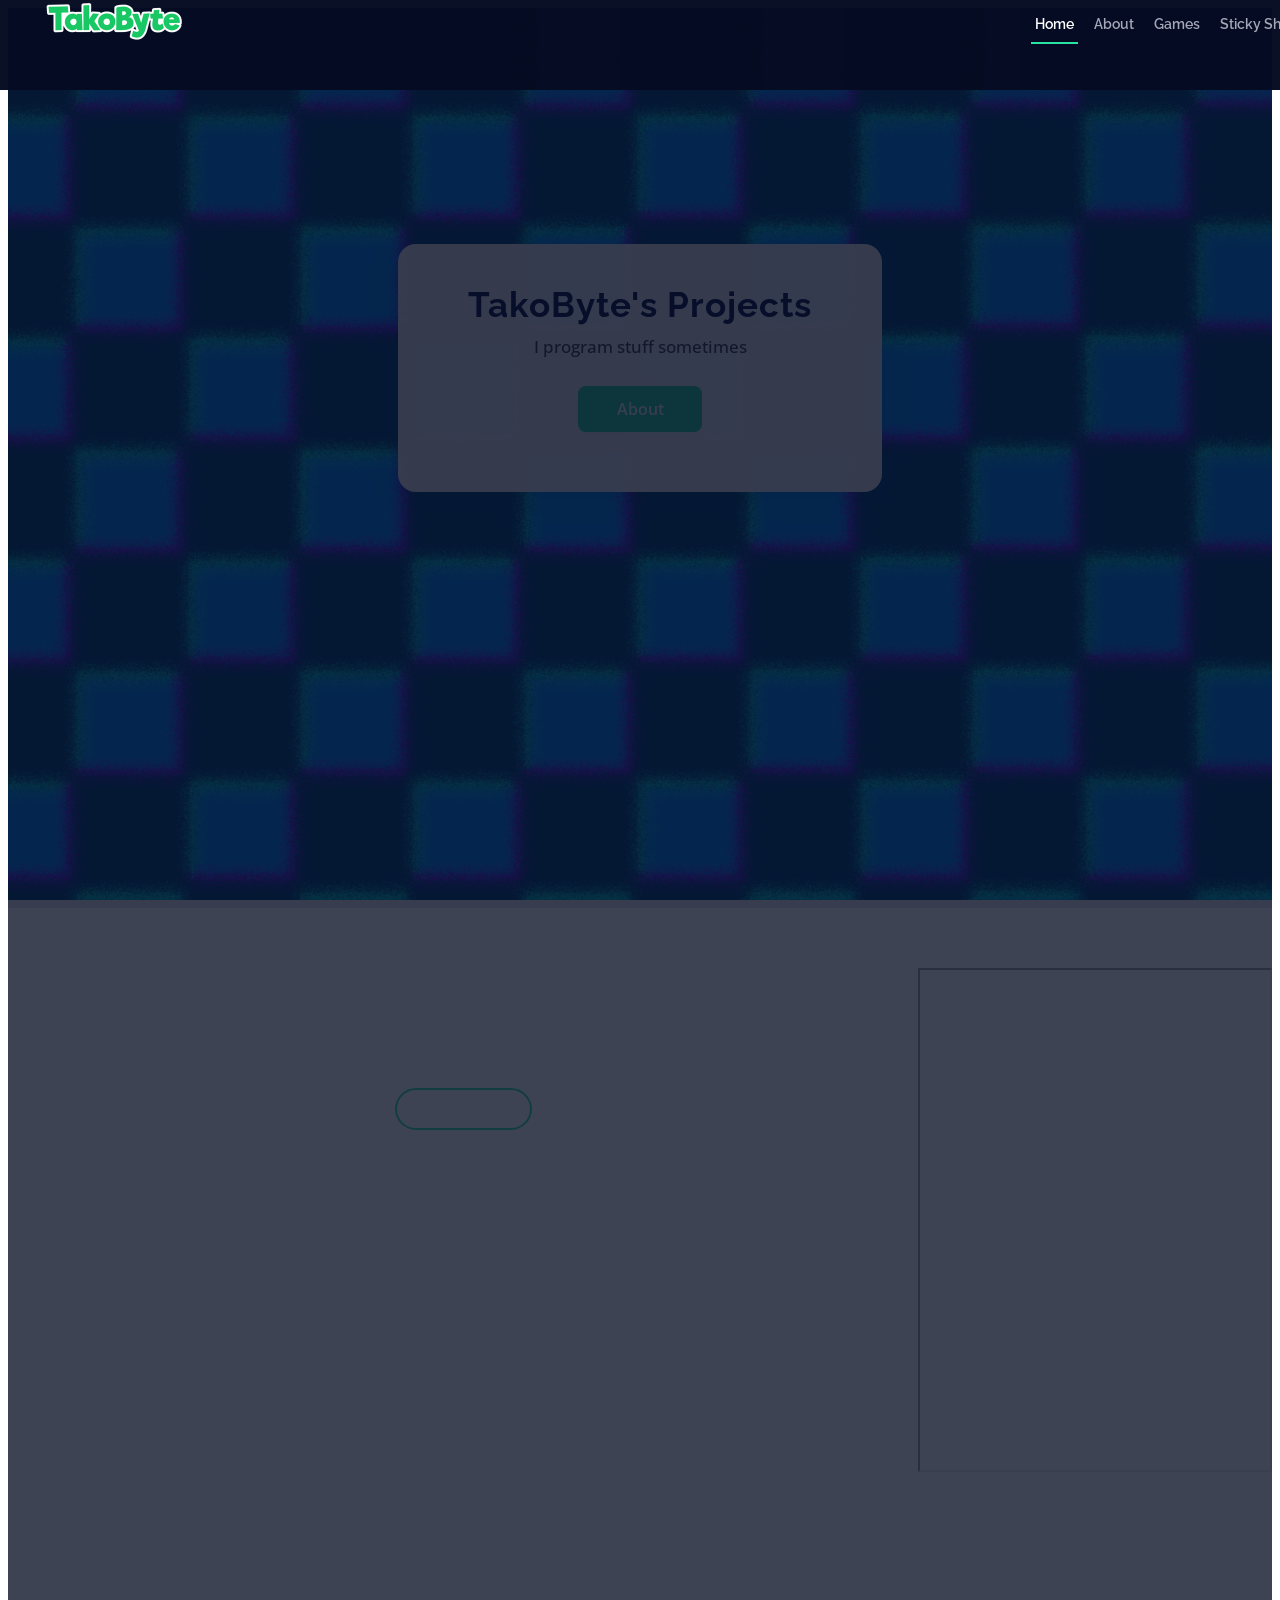
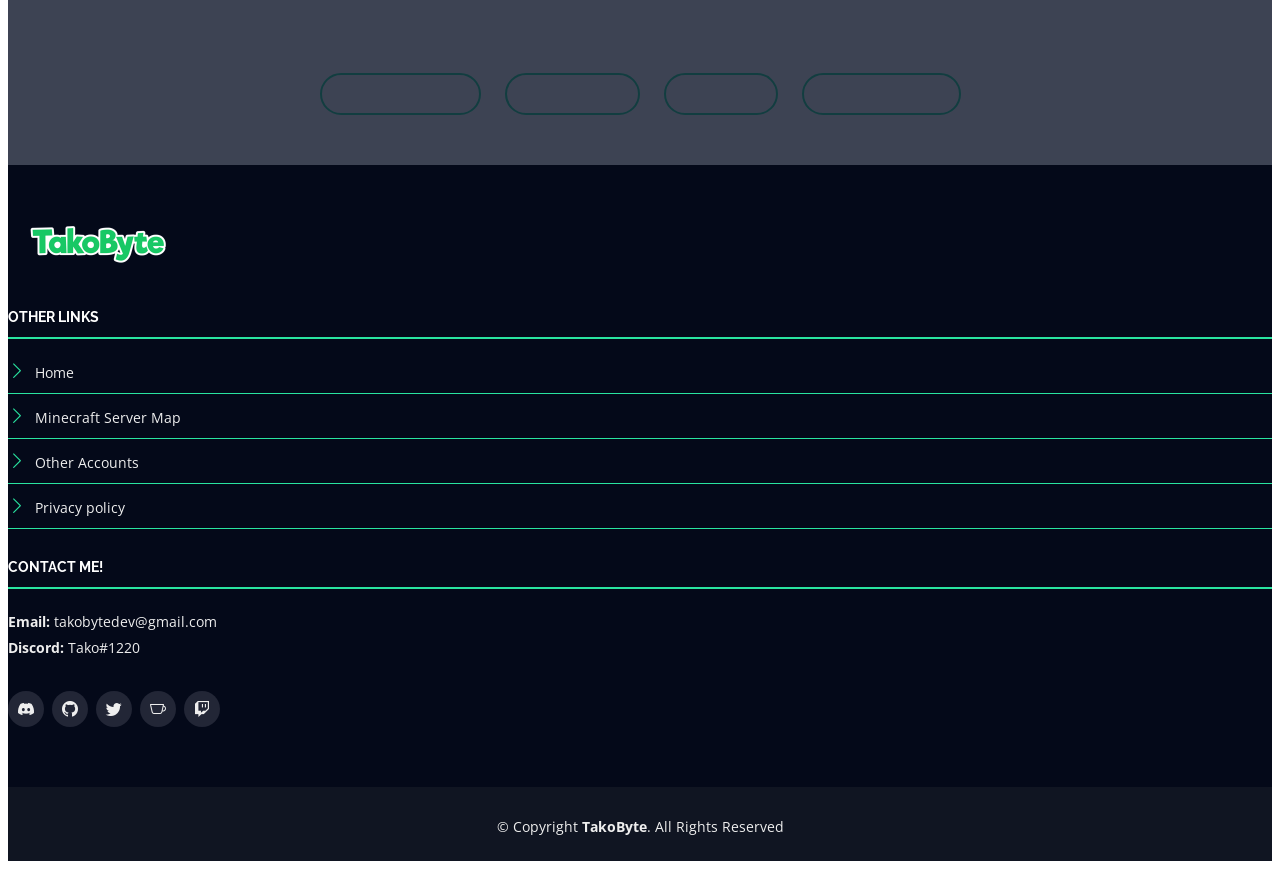
==== index.html @ 53a03a6d "Redesign hero sections with new profile card layout Refactored the hero sections in index.html and t" ====
<!DOCTYPE html>
<html lang="en">

<head>
  <meta charset="utf-8">
  <meta content="width=device-width, initial-scale=1.0" name="viewport">

  <title>TakoByte</title>
  <meta content="" name="description">
  <meta content="" name="keywords">

  <!-- Favicons -->
  <link href="assets/img/favicon.png" rel="icon">
  <link href="assets/img/apple-touch-icon.png" rel="apple-touch-icon">

  <!-- Google Fonts -->
  <link href="https://fonts.googleapis.com/css?family=Open+Sans:300,300i,400,400i,700,700i|Raleway:300,400,500,700,800" rel="stylesheet">

  <!-- Vendor CSS Files -->
  <link href="assets/vendor/aos/aos.css" rel="stylesheet">
  <!-- <link href="assets/vendor/bootstrap/css/bootstrap.min.css" rel="stylesheet"> -->
  <!-- <link href="assets/vendor/bootstrap-icons/bootstrap-icons.css" rel="stylesheet"> -->
  <link href="assets/vendor/glightbox/css/glightbox.min.css" rel="stylesheet">
  <link href="assets/vendor/swiper/swiper-bundle.min.css" rel="stylesheet">

  <!-- Bootstrap Icons CDN (standalone, not bootstrap) -->
  <link href="https://cdn.jsdelivr.net/npm/bootstrap-icons@1.10.5/font/bootstrap-icons.css" rel="stylesheet">

  <!-- Template Main CSS File -->
  <link href="assets/css/style.css" rel="stylesheet">

  <!-- =======================================================
  * Template Name: TheEvent - v4.7.0
  * Template URL: https://bootstrapmade.com/theevent-conference-event-bootstrap-template/
  * Author: BootstrapMade.com
  * License: https://bootstrapmade.com/license/
  ======================================================== -->
</head>

<body>

  <!-- ======= Header ======= -->
  <header id="header" class="sticky-navbar">
    <div class="container-xxl">
      <div id="logo" class="me-auto">
        <!-- Uncomment below if you prefer to use a text logo -->
        <!-- <h1><a href="index.html">The<span>Event</span></a></h1>-->
        <a href="index.html" class="scrollto"><img src="assets/img/logo.png" alt="" title=""></a>
      </div>

      <nav id="navbar" class="navbar order-last order-lg-0">
        <ul>
          <li><a class="nav-link scrollto active" href="#hero">Home</a></li>
          <li><a class="nav-link scrollto" href="#about">About</a></li>
          <li><a class="nav-link scrollto" href="#games">Games</a></li>
          <li><a class="nav-link scrollto" href="stickyships.html">Sticky Ships</a></li>
        </ul>
        <span class="bi bi-list mobile-nav-toggle"></span>
      </nav><!-- .navbar -->

    </div>
  </header><!-- End Header yeah -->

  <!-- ======= Hero Section ======= -->
  <section id="hero">
    <div class="hero-container" data-aos="zoom-in" data-aos-delay="100" style="display: flex; justify-content: center; align-items: center; min-height: 80vh;">
      <div class="profile-card">
        <h1 class="hero-title">TakoByte's Projects</h1>
        <p class="hero-desc">I program stuff sometimes</p>
        <div class="profile-section">
          <div class="profile-btn-row" style="margin-bottom:0;">
            <a href="#about" class="about-btn scrollto">About</a>
          </div>
        </div>
      </div>
    </div>
  </section><!-- End Hero Section -->

  <main id="main">

    <!-- ======= About Section ======= -->
    <section id="about">
      <div class="container" data-aos="fade-up">
        <iframe align = "right" src="https://discord.com/widget?id=424350134906912780&theme=dark" width="350" height="500" allowtransparency="true" frameborder="1" sandbox="allow-popups allow-popups-to-escape-sandbox allow-same-origin allow-scripts">
        </iframe>
        <div class="row">
          <div class="col-lg-6">
            <h2>About Me</h2>
            <p>I started out with hacking/moding video games. After messing arround with that for a while I wanted to start making my own projects. These Projects were fangames and other tools but I learned a lot from them. Eventually I started making
              my own little games.</p>
              <div align="center">
                <a href="tako.html" class="about-btn scrollto">Accounts</a>
              </div>
          </div>
        </div>
      </div>
    </section><!-- End About Section -->

    <!-- ======= Games Section ======= -->
    <section id="games">
      <div class="container" data-aos="fade-up">
        <div class="row">
          <div class="col-lg-6">
            <h2>Games</h2>
            <p>Places you can find my games and other applications</p>
            <div align="center">
              <a href="stickyships.html" class="games-btn scrollto">Sticky Ships</a>
              <a href="https://gamejolt.com/@TakoByte" class="games-btn scrollto">Gamejolt</a>
              <a href="https://takobyte.itch.io/" class="games-btn scrollto">Itch.io</a>
              <a href="https://play.google.com/store/apps/dev?id=8421166997546308039&hl=en_US&gl=US" class="games-btn scrollto">Google Play</a>
            </div>

          </div>
        </div>
      </div>
    </section><!-- End About Section -->



  </main><!-- End #main -->

  <!-- ======= Footer ======= -->
  <footer id="footer">
    <div class="footer-top">
      <div class="container">
        <div class="row">

          <div class="col-lg-3 col-md-6 footer-info">
            <img src="assets/img/logo.png" alt="TakoByte">
            <p></p>
          </div>

          <div class="col-lg-3 col-md-6 footer-links">
            <h4>Other Links</h4>
            <ul>
              <li><i class="bi bi-chevron-right"></i> <a href="#">Home</a></li>
              <li><i class="bi bi-chevron-right"></i> <a href="http://51.222.208.91:8090/#">Minecraft Server Map</a></li>
              <li><i class="bi bi-chevron-right"></i> <a href="tako.html">Other Accounts</a></li>
              <li><i class="bi bi-chevron-right"></i> <a href="privacy.html">Privacy policy</a></li>
            </ul>
          </div>


          <div class="col-lg-3 col-md-6 footer-contact">
            <h4>Contact Me!</h4>
            <p>
              <strong>Email:</strong> takobytedev@gmail.com<br>
              <strong>Discord:</strong> Tako#1220<br>
            </p>

            <div class="social-links">
              <a href="https://discord.gg/yjCG9RB" class="Twitch"><i class="bi bi-discord"></i></a>
              <a href="https://github.com/TakoByteDev" class="Github"><i class="bi bi-github"></i></a>
              <a href="https://twitter.com/takobite" class="twitter"><i class="bi bi-twitter"></i></a>
              <a href="https://ko-fi.com/takobyte" class="twitter"><i class="bi bi-cup"></i></a>
              <a href="https://www.twitch.tv/tako_byte" class="Twitch"><i class="bi bi-twitch"></i></a>
            </div>
          </div>
        </div>
      </div>
    </div>

    <div class="container">
      <div class="copyright">
        &copy; Copyright <strong>TakoByte</strong>. All Rights Reserved
      </div>
    </div>
  </footer><!-- End  Footer -->

  <a href="#" class="back-to-top d-flex align-items-center justify-content-center"><i class="bi bi-arrow-up-short"></i></a>

  <!-- Vendor JS Files -->
  <script src="assets/vendor/aos/aos.js"></script>
  <!-- <script src="assets/vendor/bootstrap/js/bootstrap.bundle.min.js"></script> -->
  <script src="assets/vendor/glightbox/js/glightbox.min.js"></script>
  <script src="assets/vendor/swiper/swiper-bundle.min.js"></script>
  <script src="assets/vendor/php-email-form/validate.js"></script>

  <!-- Template Main JS File -->
  <script src="assets/js/main.js"></script>

</body>

</html>
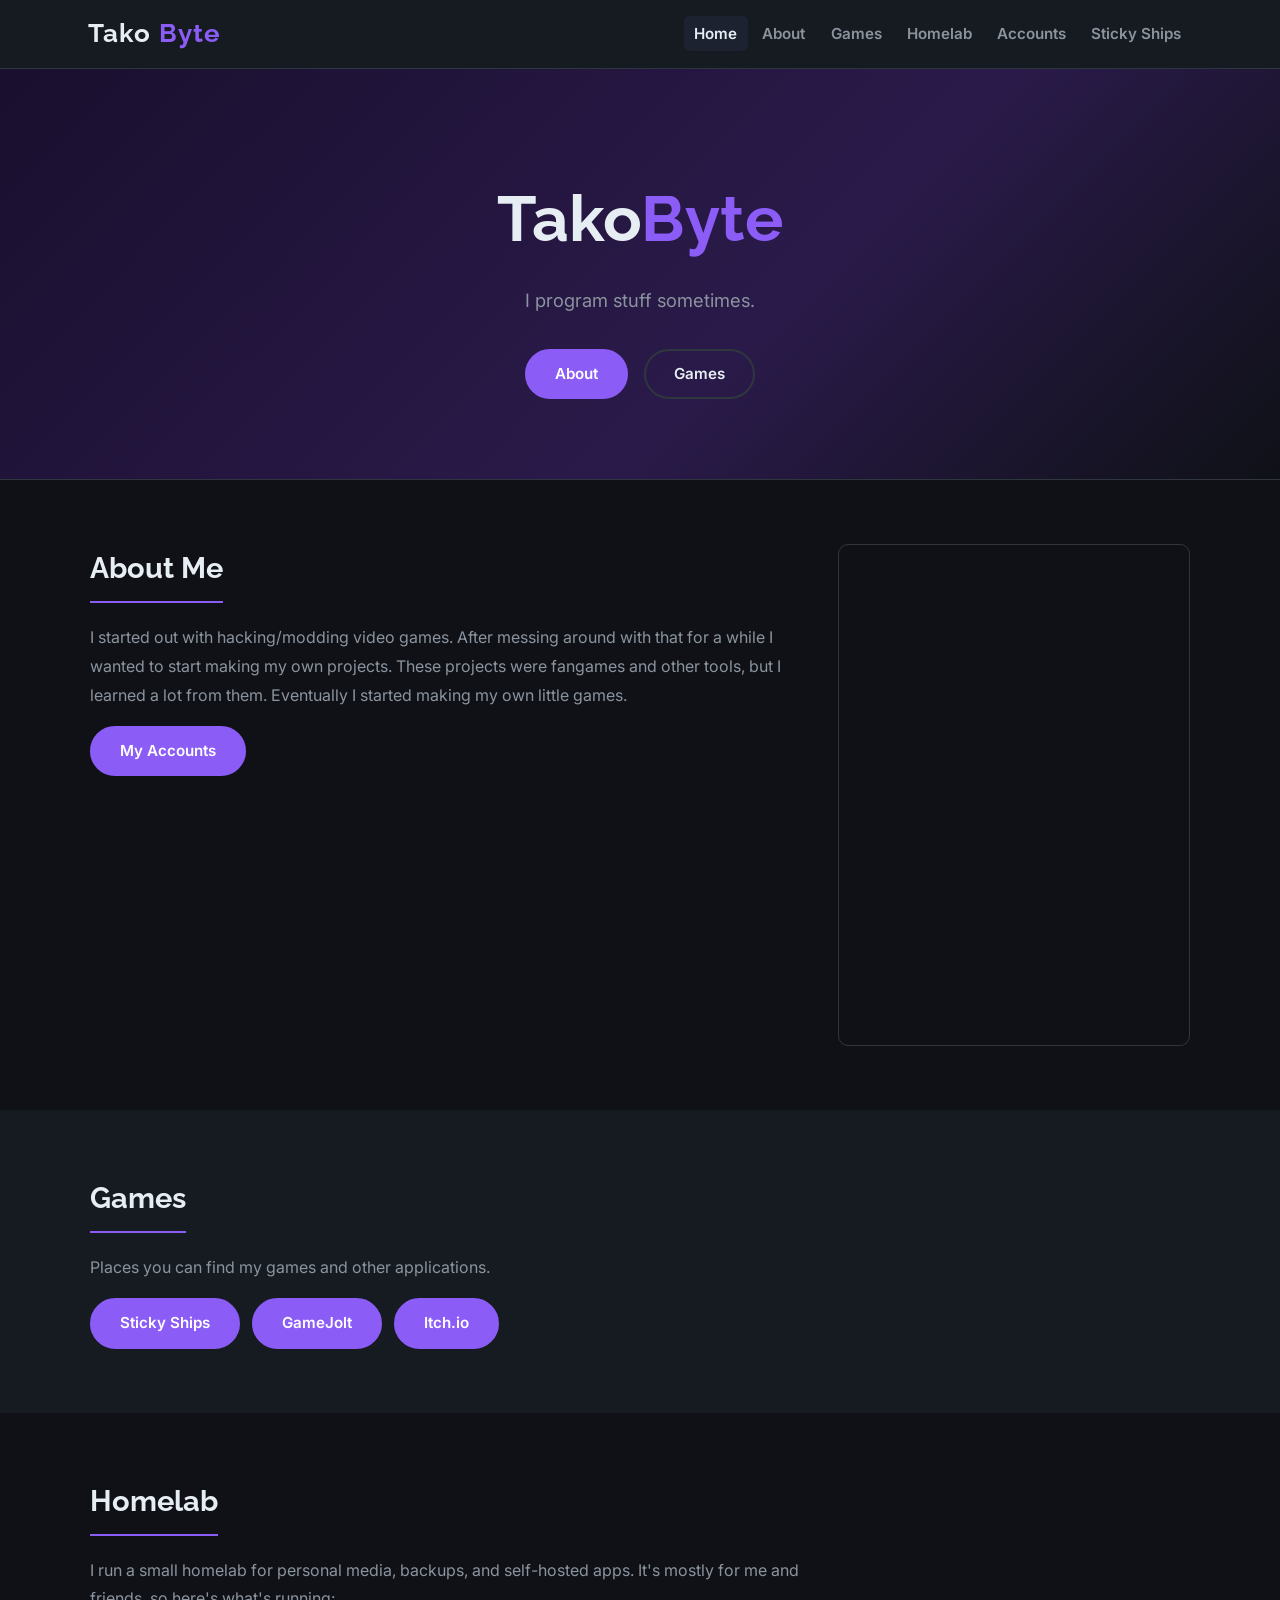
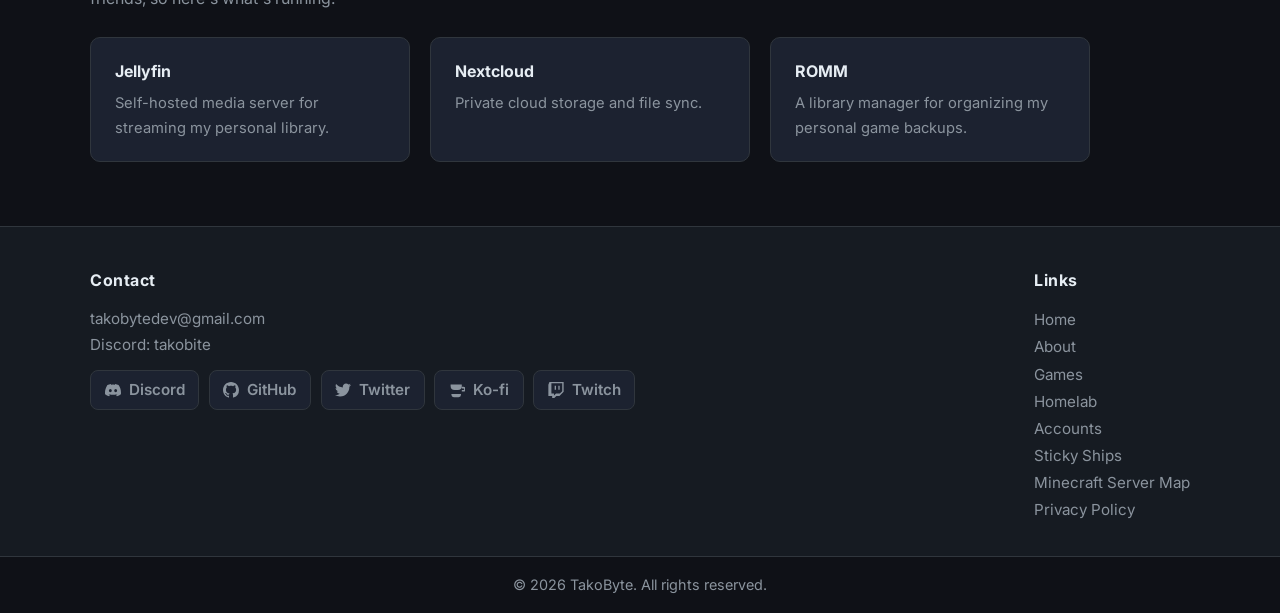
==== commit e790fb76: "Huge changes" ====
--- a/index.html
+++ b/index.html
@@ -1,184 +1,148 @@
 <!DOCTYPE html>
 <html lang="en">
-
 <head>
-  <meta charset="utf-8">
-  <meta content="width=device-width, initial-scale=1.0" name="viewport">
-
+  <meta charset="UTF-8">
+  <meta name="viewport" content="width=device-width,initial-scale=1.0">
   <title>TakoByte</title>
-  <meta content="" name="description">
-  <meta content="" name="keywords">
-
-  <!-- Favicons -->
-  <link href="assets/img/favicon.png" rel="icon">
-  <link href="assets/img/apple-touch-icon.png" rel="apple-touch-icon">
-
-  <!-- Google Fonts -->
-  <link href="https://fonts.googleapis.com/css?family=Open+Sans:300,300i,400,400i,700,700i|Raleway:300,400,500,700,800" rel="stylesheet">
-
-  <!-- Vendor CSS Files -->
-  <link href="assets/vendor/aos/aos.css" rel="stylesheet">
-  <!-- <link href="assets/vendor/bootstrap/css/bootstrap.min.css" rel="stylesheet"> -->
-  <!-- <link href="assets/vendor/bootstrap-icons/bootstrap-icons.css" rel="stylesheet"> -->
-  <link href="assets/vendor/glightbox/css/glightbox.min.css" rel="stylesheet">
-  <link href="assets/vendor/swiper/swiper-bundle.min.css" rel="stylesheet">
-
-  <!-- Bootstrap Icons CDN (standalone, not bootstrap) -->
-  <link href="https://cdn.jsdelivr.net/npm/bootstrap-icons@1.10.5/font/bootstrap-icons.css" rel="stylesheet">
-
-  <!-- Template Main CSS File -->
-  <link href="assets/css/style.css" rel="stylesheet">
-
-  <!-- =======================================================
-  * Template Name: TheEvent - v4.7.0
-  * Template URL: https://bootstrapmade.com/theevent-conference-event-bootstrap-template/
-  * Author: BootstrapMade.com
-  * License: https://bootstrapmade.com/license/
-  ======================================================== -->
+  <meta name="description" content="TakoByte's Projects — games, tools, and other things I've made.">
+  <link rel="icon" type="image/png" href="assets/img/favicon.png">
+  <link rel="apple-touch-icon" href="assets/img/apple-touch-icon.png">
+  <link rel="stylesheet" href="assets/css/style.css?v=3.0">
+  <link href="https://fonts.googleapis.com/css2?family=Inter:wght@400;600&family=Raleway:wght@700&display=swap" rel="stylesheet">
 </head>
-
 <body>
 
-  <!-- ======= Header ======= -->
-  <header id="header" class="sticky-navbar">
-    <div class="container-xxl">
-      <div id="logo" class="me-auto">
-        <!-- Uncomment below if you prefer to use a text logo -->
-        <!-- <h1><a href="index.html">The<span>Event</span></a></h1>-->
-        <a href="index.html" class="scrollto"><img src="assets/img/logo.png" alt="" title=""></a>
+  <nav class="navbar">
+    <div class="container nav-inner">
+      <div class="logo">Tako<span>Byte</span></div>
+      <ul class="nav-links" id="navLinks">
+        <li><a href="#home" class="scrollto active">Home</a></li>
+        <li><a href="#about" class="scrollto">About</a></li>
+        <li><a href="#games" class="scrollto">Games</a></li>
+        <li><a href="#homelab" class="scrollto">Homelab</a></li>
+        <li><a href="tako.html">Accounts</a></li>
+        <li><a href="stickyships.html">Sticky Ships</a></li>
+      </ul>
+      <button class="hamburger" id="hamburger" aria-label="Open navigation">
+        <span></span><span></span><span></span>
+      </button>
+    </div>
+  </nav>
+
+  <section class="hero" id="home">
+    <div class="container hero-content">
+      <h1>Tako<span>Byte</span></h1>
+      <p class="hero-sub">I program stuff sometimes.</p>
+      <div class="hero-btns">
+        <a href="#about" class="btn scrollto">About</a>
+        <a href="#games" class="btn btn-outline scrollto">Games</a>
       </div>
+    </div>
+  </section>
 
-      <nav id="navbar" class="navbar order-last order-lg-0">
-        <ul>
-          <li><a class="nav-link scrollto active" href="#hero">Home</a></li>
-          <li><a class="nav-link scrollto" href="#about">About</a></li>
-          <li><a class="nav-link scrollto" href="#games">Games</a></li>
-          <li><a class="nav-link scrollto" href="stickyships.html">Sticky Ships</a></li>
-        </ul>
-        <span class="bi bi-list mobile-nav-toggle"></span>
-      </nav><!-- .navbar -->
+  <section class="section" id="about">
+    <div class="container section-row">
+      <div class="section-main">
+        <h2 class="section-title">About Me</h2>
+        <p class="section-text">
+          I started out with hacking/modding video games. After messing around with that for a while I wanted to start
+          making my own projects. These projects were fangames and other tools, but I learned a lot from them. Eventually
+          I started making my own little games.
+        </p>
+        <div class="btn-row">
+          <a href="tako.html" class="btn">My Accounts</a>
+        </div>
+      </div>
+      <div class="discord-embed">
+        <iframe src="https://discord.com/widget?id=424350134906912780&theme=dark" width="350" height="500" allowtransparency="true" frameborder="0" sandbox="allow-popups allow-popups-to-escape-sandbox allow-same-origin allow-scripts" title="TakoByte Discord server"></iframe>
+      </div>
+    </div>
+  </section>
 
+  <section class="section section-alt" id="games">
+    <div class="container">
+      <h2 class="section-title">Games</h2>
+      <p class="section-text">Places you can find my games and other applications.</p>
+      <div class="btn-row">
+        <a href="stickyships.html" class="btn">Sticky Ships</a>
+        <a href="https://gamejolt.com/@TakoByte" class="btn" target="_blank" rel="noopener">GameJolt</a>
+        <a href="https://takobyte.itch.io/" class="btn" target="_blank" rel="noopener">Itch.io</a>
+      </div>
     </div>
-  </header><!-- End Header yeah -->
+  </section>
 
-  <!-- ======= Hero Section ======= -->
-  <section id="hero">
-    <div class="hero-container" data-aos="zoom-in" data-aos-delay="100" style="display: flex; justify-content: center; align-items: center; min-height: 80vh;">
-      <div class="profile-card">
-        <h1 class="hero-title">TakoByte's Projects</h1>
-        <p class="hero-desc">I program stuff sometimes</p>
-        <div class="profile-section">
-          <div class="profile-btn-row" style="margin-bottom:0;">
-            <a href="#about" class="about-btn scrollto">About</a>
-          </div>
+  <section class="section" id="homelab">
+    <div class="container">
+      <h2 class="section-title">Homelab</h2>
+      <p class="section-text">
+        I run a small homelab for personal media, backups, and self-hosted apps. It's mostly for me and friends,
+        so here's what's running:
+      </p>
+      <div class="service-list">
+        <div class="service-card">
+          <strong>Jellyfin</strong>
+          <p>Self-hosted media server for streaming my personal library.</p>
+        </div>
+        <div class="service-card">
+          <strong>Nextcloud</strong>
+          <p>Private cloud storage and file sync.</p>
+        </div>
+        <div class="service-card">
+          <strong>ROMM</strong>
+          <p>A library manager for organizing my personal game backups.</p>
         </div>
       </div>
     </div>
-  </section><!-- End Hero Section -->
+  </section>
 
-  <main id="main">
-
-    <!-- ======= About Section ======= -->
-    <section id="about">
-      <div class="container" data-aos="fade-up">
-        <iframe align = "right" src="https://discord.com/widget?id=424350134906912780&theme=dark" width="350" height="500" allowtransparency="true" frameborder="1" sandbox="allow-popups allow-popups-to-escape-sandbox allow-same-origin allow-scripts">
-        </iframe>
-        <div class="row">
-          <div class="col-lg-6">
-            <h2>About Me</h2>
-            <p>I started out with hacking/moding video games. After messing arround with that for a while I wanted to start making my own projects. These Projects were fangames and other tools but I learned a lot from them. Eventually I started making
-              my own little games.</p>
-              <div align="center">
-                <a href="tako.html" class="about-btn scrollto">Accounts</a>
-              </div>
-          </div>
+  <footer class="footer" id="contact">
+    <div class="container footer-content">
+      <div>
+        <h4>Contact</h4>
+        <p><a href="mailto:takobytedev@gmail.com">takobytedev@gmail.com</a></p>
+        <p>Discord: takobite</p>
+        <div class="social-links">
+          <a class="social-btn" href="https://discord.gg/yjCG9RB" target="_blank" rel="noopener noreferrer" aria-label="TakoByte on Discord">
+            <svg width="16" height="16" viewBox="0 0 24 24" fill="currentColor" aria-hidden="true"><path d="M20.317 4.369a19.79 19.79 0 0 0-4.885-1.515.074.074 0 0 0-.079.037c-.21.375-.444.864-.608 1.25a18.27 18.27 0 0 0-5.487 0 12.6 12.6 0 0 0-.617-1.25.077.077 0 0 0-.079-.037A19.74 19.74 0 0 0 3.677 4.37a.07.07 0 0 0-.032.027C.533 9.09-.32 13.68.099 18.21a.082.082 0 0 0 .031.057 19.9 19.9 0 0 0 5.993 3.03.078.078 0 0 0 .084-.028 14.09 14.09 0 0 0 1.226-1.994.076.076 0 0 0-.041-.106 13.1 13.1 0 0 1-1.872-.892.077.077 0 0 1-.008-.128c.126-.094.252-.192.372-.291a.074.074 0 0 1 .077-.01c3.927 1.793 8.18 1.793 12.061 0a.073.073 0 0 1 .078.01c.12.099.246.198.373.292a.077.077 0 0 1-.006.127 12.3 12.3 0 0 1-1.873.892.076.076 0 0 0-.04.107c.36.698.772 1.362 1.225 1.993a.076.076 0 0 0 .084.029 19.84 19.84 0 0 0 6.002-3.03.077.077 0 0 0 .032-.054c.5-5.177-.838-9.674-3.549-13.615a.061.061 0 0 0-.031-.03zM8.02 15.33c-1.183 0-2.157-1.085-2.157-2.419 0-1.333.955-2.419 2.157-2.419 1.21 0 2.176 1.096 2.157 2.42 0 1.333-.955 2.418-2.157 2.418zm7.975 0c-1.183 0-2.157-1.085-2.157-2.419 0-1.333.955-2.419 2.157-2.419 1.21 0 2.176 1.096 2.157 2.42 0 1.333-.946 2.418-2.157 2.418z"/></svg>
+            <span>Discord</span>
+          </a>
+          <a class="social-btn" href="https://github.com/TakoByteDev" target="_blank" rel="noopener noreferrer" aria-label="TakoByte on GitHub">
+            <svg width="16" height="16" viewBox="0 0 24 24" fill="currentColor" aria-hidden="true"><path d="M12 0C5.37 0 0 5.37 0 12c0 5.31 3.435 9.795 8.205 11.385.6.105.825-.255.825-.57 0-.285-.015-1.23-.015-2.235-3.015.555-3.795-.735-4.035-1.41-.135-.345-.72-1.41-1.23-1.695-.42-.225-1.02-.78-.015-.795.945-.015 1.62.87 1.845 1.23 1.08 1.815 2.805 1.305 3.495.99.105-.78.42-1.305.765-1.605-2.67-.3-5.46-1.335-5.46-5.925 0-1.305.465-2.385 1.23-3.225-.12-.3-.54-1.53.12-3.18 0 0 1.005-.315 3.3 1.23.96-.27 1.98-.405 3-.405s2.04.135 3 .405c2.295-1.56 3.3-1.23 3.3-1.23.66 1.65.24 2.88.12 3.18.765.84 1.23 1.905 1.23 3.225 0 4.605-2.805 5.625-5.475 5.925.435.375.81 1.095.81 2.22 0 1.605-.015 2.895-.015 3.3 0 .315.225.69.825.57A12.02 12.02 0 0 0 24 12c0-6.63-5.37-12-12-12z"/></svg>
+            <span>GitHub</span>
+          </a>
+          <a class="social-btn" href="https://twitter.com/takobite" target="_blank" rel="noopener noreferrer" aria-label="TakoByte on Twitter">
+            <svg width="16" height="16" viewBox="0 0 24 24" fill="currentColor" aria-hidden="true"><path d="M23.954 4.569c-.885.389-1.83.654-2.825.775 1.014-.611 1.794-1.574 2.163-2.723-.951.555-2.005.959-3.127 1.184-.897-.959-2.178-1.559-3.594-1.559-2.717 0-4.92 2.203-4.92 4.917 0 .39.045.765.127 1.124C7.691 8.094 4.066 6.13 1.64 3.161c-.427.722-.666 1.561-.666 2.475 0 1.71.87 3.213 2.188 4.096-.807-.026-1.566-.248-2.228-.616v.061c0 2.385 1.693 4.374 3.946 4.827-.413.111-.849.171-1.296.171-.317 0-.626-.031-.928-.086.627 1.956 2.444 3.379 4.6 3.419-1.68 1.319-3.809 2.105-6.102 2.105-.396 0-.79-.023-1.175-.068 2.179 1.397 4.768 2.212 7.548 2.212 9.056 0 14.01-7.503 14.01-14.011 0-.213-.005-.425-.014-.636.962-.695 1.8-1.562 2.46-2.549z"/></svg>
+            <span>Twitter</span>
+          </a>
+          <a class="social-btn" href="https://ko-fi.com/takobyte" target="_blank" rel="noopener noreferrer" aria-label="Support TakoByte on Ko-fi">
+            <svg width="16" height="16" viewBox="0 0 20 20" fill="currentColor" aria-hidden="true"><path d="M2 3h14v2a5 5 0 0 1-5 5H7A5 5 0 0 1 2 5V3zm14 3h2a3 3 0 0 1 0 6h-2v-2h2a1 1 0 0 0 0-2h-2V6zM3 15h12v1a3 3 0 0 1-3 3H6a3 3 0 0 1-3-3v-1z"/></svg>
+            <span>Ko-fi</span>
+          </a>
+          <a class="social-btn" href="https://www.twitch.tv/tako_byte" target="_blank" rel="noopener noreferrer" aria-label="TakoByte on Twitch">
+            <svg width="16" height="16" viewBox="0 0 24 24" fill="currentColor" aria-hidden="true"><path d="M2.149 0 .537 4.119v16.836h5.731V24h3.224l3.045-3.045h4.657L23.463 14.5V0H2.149zm19.164 13.75-3.582 3.582h-5.731l-3.045 3.045v-3.045H5.108V1.968h16.205V13.75zM17.5 5.5h-2v6h2v-6zm-5.5 0h-2v6h2v-6z"/></svg>
+            <span>Twitch</span>
+          </a>
         </div>
       </div>
-    </section><!-- End About Section -->
-
-    <!-- ======= Games Section ======= -->
-    <section id="games">
-      <div class="container" data-aos="fade-up">
-        <div class="row">
-          <div class="col-lg-6">
-            <h2>Games</h2>
-            <p>Places you can find my games and other applications</p>
-            <div align="center">
-              <a href="stickyships.html" class="games-btn scrollto">Sticky Ships</a>
-              <a href="https://gamejolt.com/@TakoByte" class="games-btn scrollto">Gamejolt</a>
-              <a href="https://takobyte.itch.io/" class="games-btn scrollto">Itch.io</a>
-              <a href="https://play.google.com/store/apps/dev?id=8421166997546308039&hl=en_US&gl=US" class="games-btn scrollto">Google Play</a>
-            </div>
-
-          </div>
-        </div>
-      </div>
-    </section><!-- End About Section -->
-
-
-
-  </main><!-- End #main -->
-
-  <!-- ======= Footer ======= -->
-  <footer id="footer">
-    <div class="footer-top">
-      <div class="container">
-        <div class="row">
-
-          <div class="col-lg-3 col-md-6 footer-info">
-            <img src="assets/img/logo.png" alt="TakoByte">
-            <p></p>
-          </div>
-
-          <div class="col-lg-3 col-md-6 footer-links">
-            <h4>Other Links</h4>
-            <ul>
-              <li><i class="bi bi-chevron-right"></i> <a href="#">Home</a></li>
-              <li><i class="bi bi-chevron-right"></i> <a href="http://51.222.208.91:8090/#">Minecraft Server Map</a></li>
-              <li><i class="bi bi-chevron-right"></i> <a href="tako.html">Other Accounts</a></li>
-              <li><i class="bi bi-chevron-right"></i> <a href="privacy.html">Privacy policy</a></li>
-            </ul>
-          </div>
-
-
-          <div class="col-lg-3 col-md-6 footer-contact">
-            <h4>Contact Me!</h4>
-            <p>
-              <strong>Email:</strong> takobytedev@gmail.com<br>
-              <strong>Discord:</strong> Tako#1220<br>
-            </p>
-
-            <div class="social-links">
-              <a href="https://discord.gg/yjCG9RB" class="Twitch"><i class="bi bi-discord"></i></a>
-              <a href="https://github.com/TakoByteDev" class="Github"><i class="bi bi-github"></i></a>
-              <a href="https://twitter.com/takobite" class="twitter"><i class="bi bi-twitter"></i></a>
-              <a href="https://ko-fi.com/takobyte" class="twitter"><i class="bi bi-cup"></i></a>
-              <a href="https://www.twitch.tv/tako_byte" class="Twitch"><i class="bi bi-twitch"></i></a>
-            </div>
-          </div>
-        </div>
+      <div>
+        <h4>Links</h4>
+        <a href="#home" class="scrollto">Home</a><br>
+        <a href="#about" class="scrollto">About</a><br>
+        <a href="#games" class="scrollto">Games</a><br>
+        <a href="#homelab" class="scrollto">Homelab</a><br>
+        <a href="tako.html">Accounts</a><br>
+        <a href="stickyships.html">Sticky Ships</a><br>
+        <a href="https://map.takobyte.net" target="_blank" rel="noopener">Minecraft Server Map</a><br>
+        <a href="privacy.html">Privacy Policy</a>
       </div>
     </div>
+    <div class="footer-bottom">&copy; 2026 TakoByte. All rights reserved.</div>
+  </footer>
 
-    <div class="container">
-      <div class="copyright">
-        &copy; Copyright <strong>TakoByte</strong>. All Rights Reserved
-      </div>
-    </div>
-  </footer><!-- End  Footer -->
+  <a href="#home" class="back-to-top scrollto" aria-label="Back to top">
+    <svg width="18" height="18" viewBox="0 0 24 24" fill="none" stroke="currentColor" stroke-width="2.5" stroke-linecap="round" stroke-linejoin="round" aria-hidden="true"><path d="M12 19V5M5 12l7-7 7 7"/></svg>
+  </a>
 
-  <a href="#" class="back-to-top d-flex align-items-center justify-content-center"><i class="bi bi-arrow-up-short"></i></a>
-
-  <!-- Vendor JS Files -->
-  <script src="assets/vendor/aos/aos.js"></script>
-  <!-- <script src="assets/vendor/bootstrap/js/bootstrap.bundle.min.js"></script> -->
-  <script src="assets/vendor/glightbox/js/glightbox.min.js"></script>
-  <script src="assets/vendor/swiper/swiper-bundle.min.js"></script>
-  <script src="assets/vendor/php-email-form/validate.js"></script>
-
-  <!-- Template Main JS File -->
-  <script src="assets/js/main.js"></script>
-
+  <script src="assets/js/main.js?v=3.0"></script>
 </body>
-
 </html>
--- a/assets/css/style.css
+++ b/assets/css/style.css
@@ -0,0 +1,462 @@
+/* ── Reset & Base ── */
+*, *::before, *::after { box-sizing: border-box; margin: 0; padding: 0; }
+
+:root {
+  --bg:        #0f1117;
+  --bg-alt:    #161b22;
+  --bg-card:   #1c2230;
+  --accent:    #8b5cf6;
+  --accent-dim:#6d3fd1;
+  --text:      #e6edf3;
+  --text-muted:#8b949e;
+  --border:    #30363d;
+  --radius:    10px;
+}
+
+html { scroll-behavior: smooth; }
+
+body {
+  font-family: 'Inter', Arial, sans-serif;
+  background: var(--bg);
+  color: var(--text);
+  font-size: 1rem;
+  line-height: 1.7;
+}
+
+a { color: var(--accent); text-decoration: none; }
+a:hover { text-decoration: underline; }
+
+img { max-width: 100%; }
+
+.container {
+  width: 90%;
+  max-width: 1100px;
+  margin: 0 auto;
+}
+
+/* ── Navbar ── */
+.navbar {
+  position: sticky;
+  top: 0;
+  z-index: 100;
+  background: var(--bg-alt);
+  border-bottom: 1px solid var(--border);
+}
+
+.nav-inner {
+  display: flex;
+  align-items: center;
+  justify-content: space-between;
+  padding: 0.75rem 1.5rem;
+  max-width: 1200px;
+  margin: 0 auto;
+}
+
+.logo {
+  font-family: 'Raleway', sans-serif;
+  font-size: 1.6rem;
+  font-weight: 700;
+  color: var(--text);
+  letter-spacing: 1px;
+  display: flex;
+  align-items: center;
+  gap: 0.5rem;
+}
+
+.logo img { height: 32px; width: auto; display: block; }
+
+.logo span { color: var(--accent); }
+
+.nav-links {
+  display: flex;
+  flex-direction: row;
+  align-items: center;
+  gap: 0.25rem;
+  list-style: none;
+}
+
+.nav-links a {
+  color: var(--text-muted);
+  font-weight: 600;
+  font-size: 0.95rem;
+  padding: 0.3em 0.7em;
+  border-radius: 6px;
+  transition: background 0.15s, color 0.15s;
+  display: inline-block;
+}
+
+.nav-links a:hover,
+.nav-links a:focus,
+.nav-links a.active {
+  background: var(--bg-card);
+  color: var(--text);
+  text-decoration: none;
+  outline: none;
+}
+
+.hamburger {
+  display: none;
+  flex-direction: column;
+  gap: 5px;
+  background: none;
+  border: none;
+  cursor: pointer;
+  padding: 4px;
+}
+
+.hamburger span {
+  display: block;
+  height: 2px;
+  width: 24px;
+  background: var(--text);
+  border-radius: 2px;
+}
+
+/* ── Hero ── */
+.hero {
+  background: linear-gradient(135deg, #1a0f2e 0%, #2a1a4a 60%, #0f1117 100%);
+  padding: 6rem 0 5rem;
+  text-align: center;
+  border-bottom: 1px solid var(--border);
+  position: relative;
+  overflow: hidden;
+}
+
+.hero-content h1 {
+  font-family: 'Raleway', sans-serif;
+  font-size: clamp(2.5rem, 6vw, 4rem);
+  font-weight: 700;
+  color: var(--text);
+  margin-bottom: 0.75rem;
+}
+
+.hero-content h1 span { color: var(--accent); }
+
+.hero-sub {
+  font-size: 1.15rem;
+  color: var(--text-muted);
+  max-width: 600px;
+  margin: 0 auto 2rem;
+}
+
+.hero-btns {
+  display: flex;
+  gap: 1rem;
+  justify-content: center;
+  flex-wrap: wrap;
+}
+
+/* ── Hero video variant (Sticky Ships) ── */
+.hero-video {
+  position: absolute;
+  inset: 0;
+  width: 100%;
+  height: 100%;
+  object-fit: cover;
+  opacity: 0.35;
+  z-index: 0;
+}
+
+.hero-content { position: relative; z-index: 1; }
+
+/* ── Buttons ── */
+.btn {
+  display: inline-block;
+  background: var(--accent);
+  color: #fff;
+  padding: 0.65rem 1.75rem;
+  border-radius: 30px;
+  font-weight: 600;
+  font-size: 0.95rem;
+  transition: background 0.2s, transform 0.1s;
+  border: 2px solid var(--accent);
+  cursor: pointer;
+  text-decoration: none;
+}
+
+.btn:hover {
+  background: var(--accent-dim);
+  border-color: var(--accent-dim);
+  text-decoration: none;
+  transform: translateY(-1px);
+}
+
+.btn-outline {
+  background: transparent;
+  color: var(--text);
+  border-color: var(--border);
+}
+
+.btn-outline:hover {
+  background: var(--bg-card);
+  border-color: var(--accent);
+  color: var(--accent);
+}
+
+/* ── Sections ── */
+.section {
+  padding: 4rem 0;
+  background: var(--bg);
+}
+
+.section-alt {
+  background: var(--bg-alt);
+}
+
+.section-title {
+  font-family: 'Raleway', sans-serif;
+  font-size: 1.8rem;
+  font-weight: 700;
+  color: var(--text);
+  margin-bottom: 1.25rem;
+  padding-bottom: 0.5rem;
+  border-bottom: 2px solid var(--accent);
+  display: inline-block;
+}
+
+.subsection-title {
+  font-size: 1.1rem;
+  font-weight: 600;
+  color: var(--accent);
+  margin: 1.5rem 0 0.5rem;
+}
+
+.section-text {
+  color: var(--text-muted);
+  max-width: 72ch;
+  line-height: 1.8;
+}
+
+.section-row {
+  display: flex;
+  gap: 2.5rem;
+  flex-wrap: wrap;
+  align-items: flex-start;
+}
+
+.section-row > .section-main { flex: 1 1 400px; }
+
+/* ── Discord widget ── */
+.discord-embed {
+  flex: 0 0 auto;
+  border-radius: var(--radius);
+  overflow: hidden;
+  border: 1px solid var(--border);
+}
+
+.discord-embed iframe { display: block; border: 0; }
+
+/* ── Button groups (games / profiles) ── */
+.btn-row {
+  display: flex;
+  gap: 0.75rem;
+  flex-wrap: wrap;
+  margin-top: 1rem;
+}
+
+/* ── Profile card (Accounts page) ── */
+.profile-card {
+  background: var(--bg-card);
+  border: 1px solid var(--border);
+  border-radius: var(--radius);
+  padding: 2.5rem;
+  max-width: 640px;
+  margin: 0 auto;
+  text-align: center;
+}
+
+.profile-section { margin-top: 2rem; }
+
+.profile-section-title {
+  font-size: 1.05rem;
+  font-weight: 600;
+  color: var(--accent);
+  margin-bottom: 0.75rem;
+}
+
+/* ── Homelab services ── */
+.service-list {
+  display: flex;
+  flex-wrap: wrap;
+  gap: 1.25rem;
+  margin-top: 1.5rem;
+}
+
+.service-card {
+  background: var(--bg-card);
+  border: 1px solid var(--border);
+  border-radius: var(--radius);
+  padding: 1.25rem 1.5rem;
+  flex: 1 1 220px;
+  max-width: 320px;
+}
+
+.service-card strong {
+  display: block;
+  color: var(--text);
+  font-size: 1rem;
+  margin-bottom: 0.35rem;
+}
+
+.service-card p {
+  color: var(--text-muted);
+  font-size: 0.92rem;
+}
+
+/* ── Screenshot gallery grid (Sticky Ships) ── */
+.gallery-grid {
+  display: grid;
+  grid-template-columns: repeat(auto-fit, minmax(220px, 1fr));
+  gap: 1.25rem;
+  margin-top: 1.5rem;
+}
+
+.gallery-grid a {
+  display: block;
+  border-radius: var(--radius);
+  overflow: hidden;
+  border: 1px solid var(--border);
+  transition: transform 0.15s, border-color 0.15s;
+}
+
+.gallery-grid a:hover {
+  transform: translateY(-2px);
+  border-color: var(--accent);
+}
+
+.gallery-grid img {
+  width: 100%;
+  height: 180px;
+  object-fit: cover;
+  display: block;
+}
+
+/* ── Legal page wrapper (Privacy Policy) ── */
+.legal-wrap {
+  background: #fff;
+  color: #222;
+  border-radius: var(--radius);
+  padding: 2.5rem;
+  max-width: 900px;
+  margin: 2.5rem auto;
+  line-height: 1.6;
+}
+
+/* ── Footer ── */
+.footer {
+  background: var(--bg-alt);
+  border-top: 1px solid var(--border);
+  padding: 2.5rem 0 0;
+}
+
+.footer-content {
+  display: flex;
+  gap: 2.5rem;
+  flex-wrap: wrap;
+  justify-content: space-between;
+  padding-bottom: 2rem;
+}
+
+.footer h4 {
+  color: var(--text);
+  font-size: 1rem;
+  margin-bottom: 0.75rem;
+  letter-spacing: 0.5px;
+}
+
+.footer p, .footer a {
+  color: var(--text-muted);
+  font-size: 0.95rem;
+}
+
+.footer a:hover { color: var(--text); }
+
+.footer-bottom {
+  background: var(--bg);
+  color: var(--text-muted);
+  text-align: center;
+  padding: 1rem 0;
+  font-size: 0.9rem;
+  border-top: 1px solid var(--border);
+}
+
+/* ── Social buttons ── */
+.social-links {
+  display: flex;
+  flex-wrap: wrap;
+  gap: 0.6rem;
+  margin-top: 0.75rem;
+}
+
+.social-btn {
+  display: inline-flex;
+  align-items: center;
+  gap: 0.5rem;
+  padding: 0.4rem 0.85rem;
+  border-radius: 8px;
+  font-weight: 600;
+  font-size: 0.9rem;
+  text-decoration: none;
+  transition: opacity 0.15s, transform 0.1s;
+  background: var(--bg-card);
+  border: 1px solid var(--border);
+  color: var(--text);
+}
+
+.social-btn svg { flex-shrink: 0; }
+
+.social-btn:hover { opacity: 0.88; transform: translateY(-1px); text-decoration: none; border-color: var(--accent); }
+
+/* ── Back to top ── */
+.back-to-top {
+  position: fixed;
+  right: 1.25rem;
+  bottom: 1.25rem;
+  width: 42px;
+  height: 42px;
+  border-radius: 50%;
+  background: var(--accent);
+  color: #fff;
+  display: flex;
+  align-items: center;
+  justify-content: center;
+  box-shadow: 0 2px 10px rgba(0,0,0,0.35);
+  opacity: 0;
+  visibility: hidden;
+  transition: opacity 0.2s, transform 0.15s, background 0.15s;
+  z-index: 99;
+}
+
+.back-to-top.visible { opacity: 1; visibility: visible; }
+.back-to-top:hover { background: var(--accent-dim); transform: translateY(-2px); }
+
+/* ── Responsive ── */
+@media (max-width: 900px) {
+  .nav-links {
+    position: absolute;
+    top: 60px;
+    right: 0;
+    background: var(--bg-alt);
+    border: 1px solid var(--border);
+    border-radius: 0 0 var(--radius) var(--radius);
+    flex-direction: column;
+    align-items: flex-start;
+    width: 220px;
+    padding: 1rem 0.5rem;
+    display: none;
+    z-index: 100;
+  }
+  .nav-links.open { display: flex; }
+  .hamburger { display: flex; }
+  .footer-content { flex-direction: column; }
+  .section-row { flex-direction: column; }
+  .discord-embed { width: 100%; }
+  .discord-embed iframe { width: 100%; }
+}
+
+@media (max-width: 600px) {
+  .hero { padding: 4rem 0 3rem; }
+  .section { padding: 3rem 0; }
+  .profile-card { padding: 1.75rem; }
+  .legal-wrap { padding: 1.5rem; }
+}
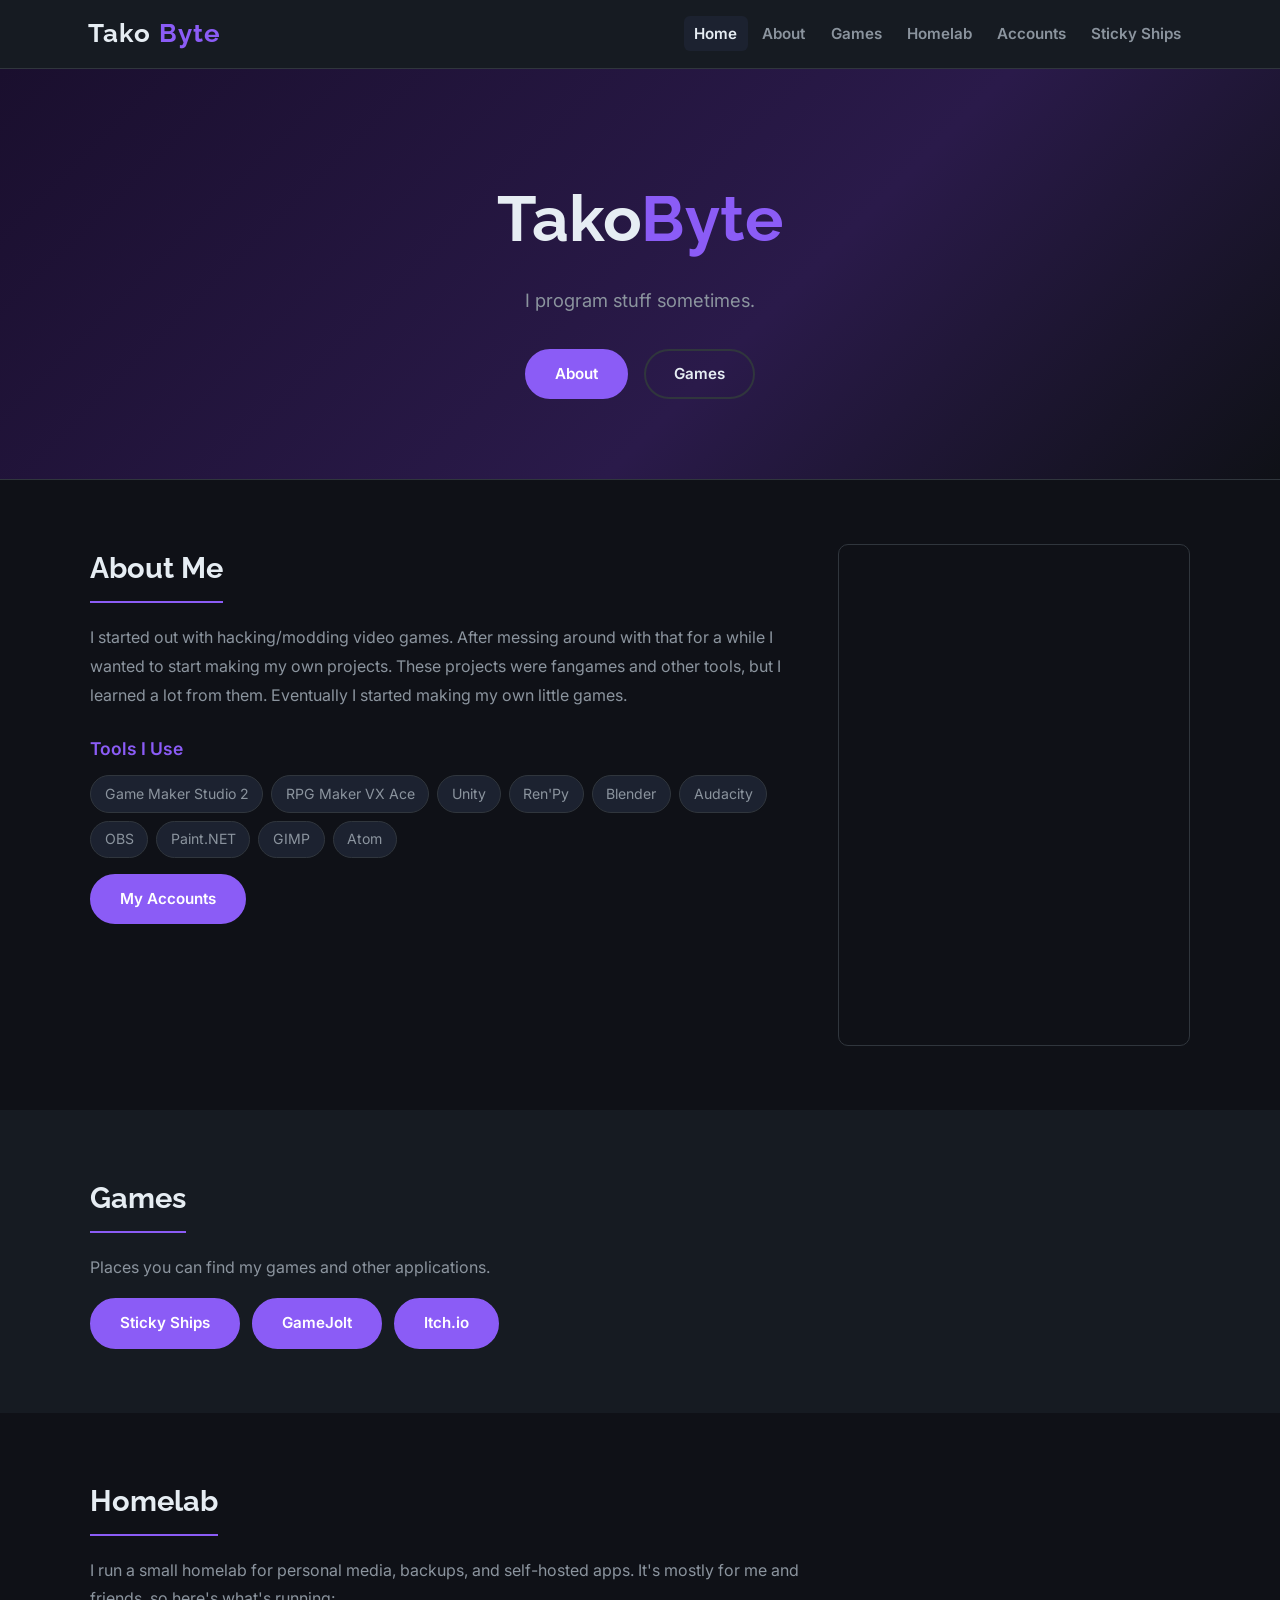
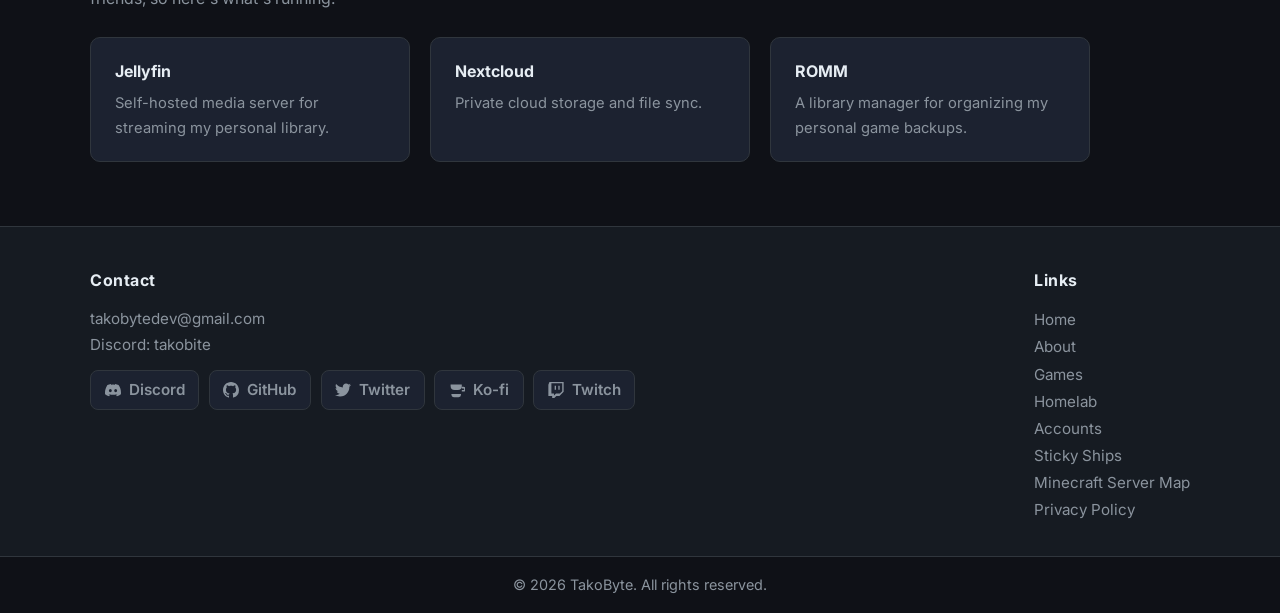
==== commit 2d66ab0c: "Changes" ====
--- a/index.html
+++ b/index.html
@@ -49,6 +49,19 @@
           making my own projects. These projects were fangames and other tools, but I learned a lot from them. Eventually
           I started making my own little games.
         </p>
+        <h3 class="subsection-title">Tools I Use</h3>
+        <ul class="tag-list">
+          <li>Game Maker Studio 2</li>
+          <li>RPG Maker VX Ace</li>
+          <li>Unity</li>
+          <li>Ren'Py</li>
+          <li>Blender</li>
+          <li>Audacity</li>
+          <li>OBS</li>
+          <li>Paint.NET</li>
+          <li>GIMP</li>
+          <li>Atom</li>
+        </ul>
         <div class="btn-row">
           <a href="tako.html" class="btn">My Accounts</a>
         </div>
--- a/assets/css/style.css
+++ b/assets/css/style.css
@@ -254,24 +254,22 @@
   margin-top: 1rem;
 }
 
-/* ── Profile card (Accounts page) ── */
-.profile-card {
-  background: var(--bg-card);
-  border: 1px solid var(--border);
-  border-radius: var(--radius);
-  padding: 2.5rem;
-  max-width: 640px;
-  margin: 0 auto;
-  text-align: center;
-}
-
-.profile-section { margin-top: 2rem; }
-
-.profile-section-title {
-  font-size: 1.05rem;
-  font-weight: 600;
-  color: var(--accent);
-  margin-bottom: 0.75rem;
+/* ── Tag list (Tools I Use) ── */
+.tag-list {
+  list-style: none;
+  margin-top: 0.75rem;
+  display: flex;
+  flex-wrap: wrap;
+  gap: 0.5rem;
+}
+
+.tag-list li {
+  background: var(--bg-card);
+  border: 1px solid var(--border);
+  color: var(--text-muted);
+  font-size: 0.88rem;
+  padding: 0.35rem 0.85rem;
+  border-radius: 20px;
 }
 
 /* ── Homelab services ── */
@@ -302,6 +300,38 @@
   color: var(--text-muted);
   font-size: 0.92rem;
 }
+
+/* ── Accounts page ── */
+.account-group + .account-group { margin-top: 2rem; }
+
+.account-grid {
+  display: grid;
+  grid-template-columns: repeat(auto-fill, minmax(200px, 1fr));
+  gap: 1rem;
+  margin-top: 1rem;
+}
+
+.account-card {
+  display: flex;
+  flex-direction: column;
+  gap: 0.25rem;
+  background: var(--bg-card);
+  border: 1px solid var(--border);
+  border-radius: var(--radius);
+  padding: 1.1rem 1.4rem;
+  color: var(--text);
+  text-decoration: none;
+  transition: transform 0.15s, border-color 0.15s;
+}
+
+.account-card:hover {
+  transform: translateY(-2px);
+  border-color: var(--accent);
+  text-decoration: none;
+}
+
+.account-card strong { font-size: 1.02rem; }
+.account-card span { color: var(--text-muted); font-size: 0.85rem; }
 
 /* ── Screenshot gallery grid (Sticky Ships) ── */
 .gallery-grid {
@@ -457,6 +487,5 @@
 @media (max-width: 600px) {
   .hero { padding: 4rem 0 3rem; }
   .section { padding: 3rem 0; }
-  .profile-card { padding: 1.75rem; }
   .legal-wrap { padding: 1.5rem; }
 }
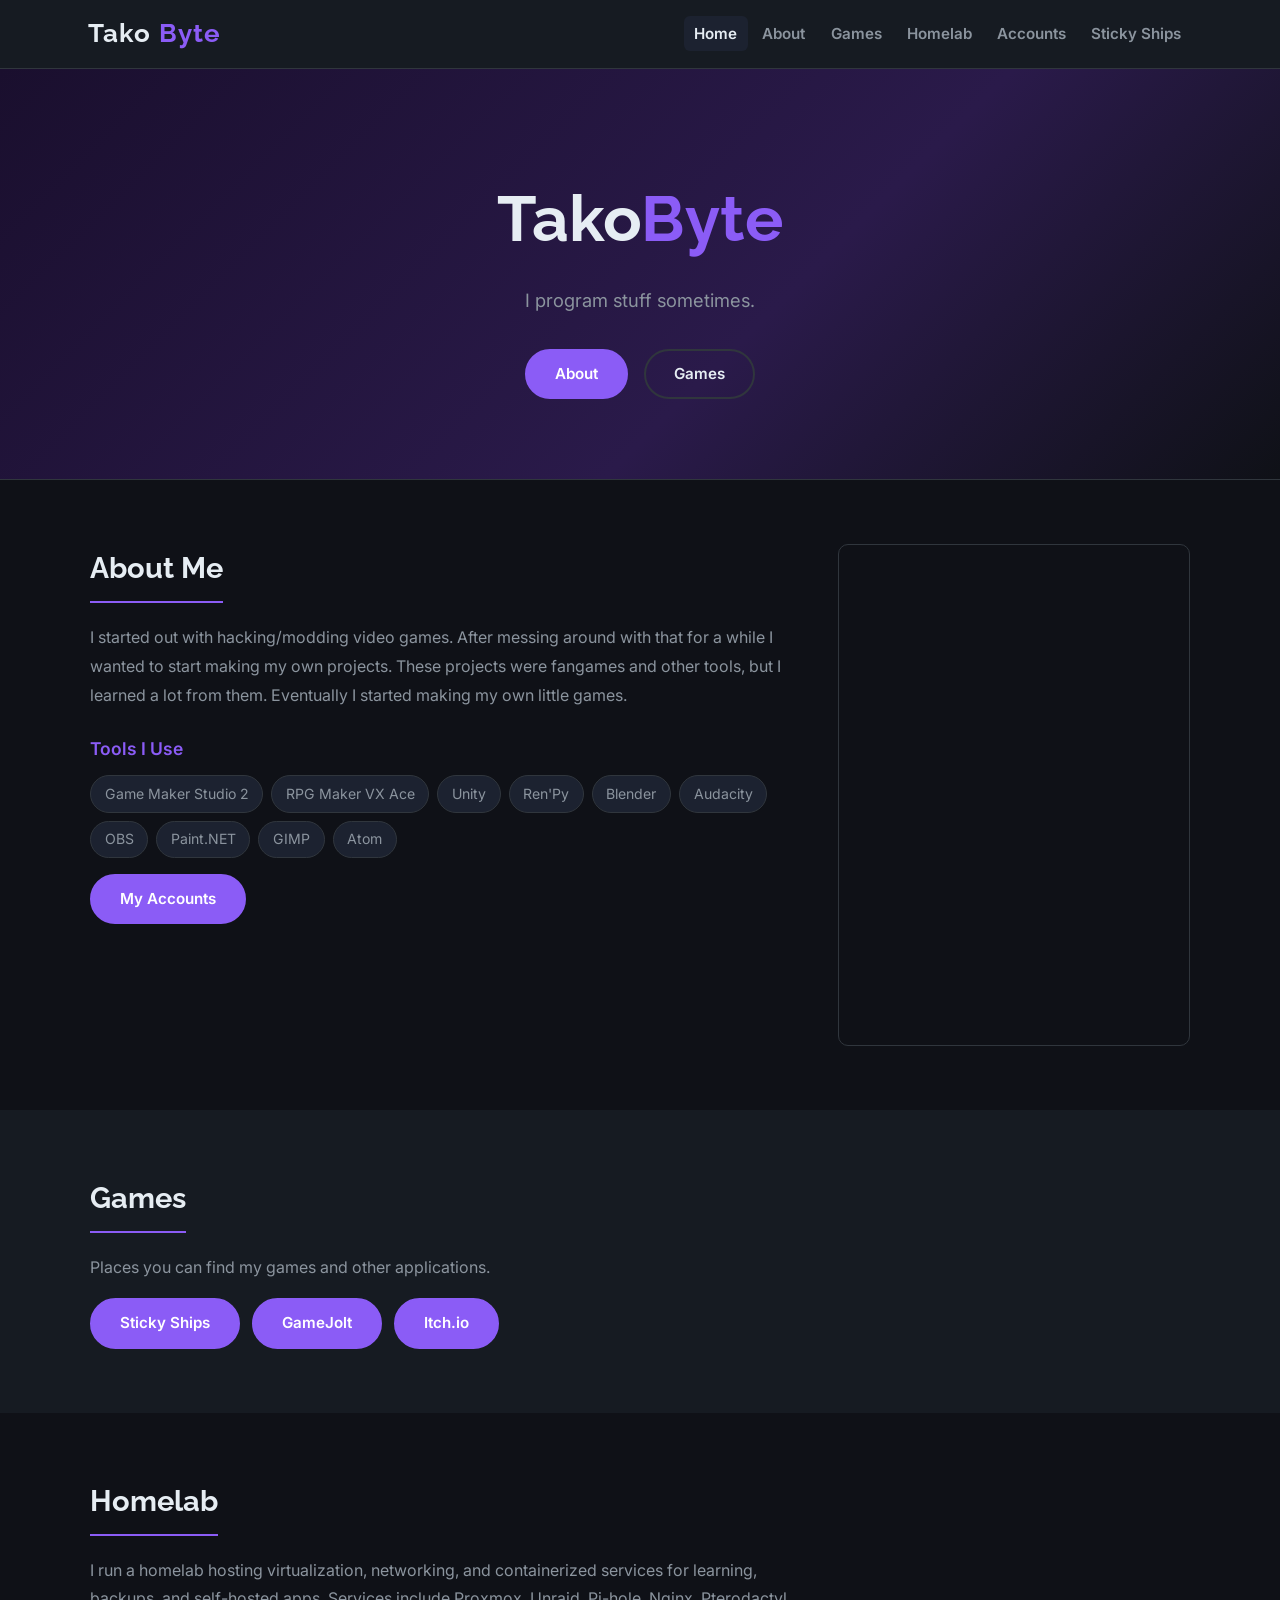
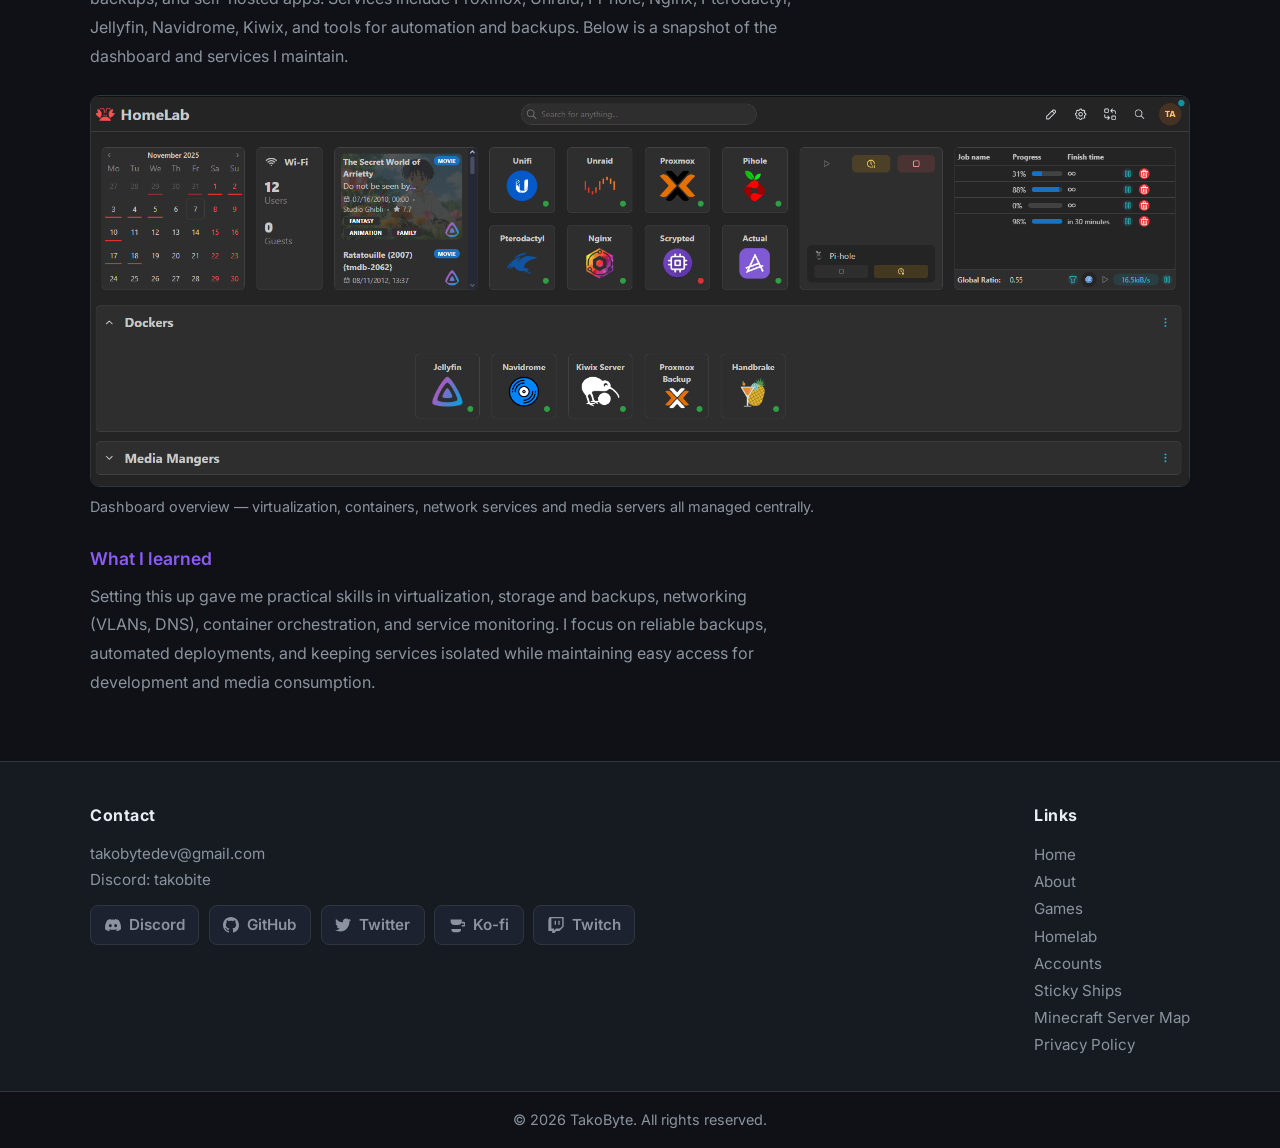
==== commit 2f0e5388: "Homelab section" ====
--- a/index.html
+++ b/index.html
@@ -88,22 +88,21 @@
     <div class="container">
       <h2 class="section-title">Homelab</h2>
       <p class="section-text">
-        I run a small homelab for personal media, backups, and self-hosted apps. It's mostly for me and friends,
-        so here's what's running:
+        I run a homelab hosting virtualization, networking, and containerized services for learning, backups, and self-hosted apps.
+        Services include Proxmox, Unraid, Pi-hole, Nginx, Pterodactyl, Jellyfin, Navidrome, Kiwix, and tools for automation and backups.
+        Below is a snapshot of the dashboard and services I maintain.
       </p>
-      <div class="service-list">
-        <div class="service-card">
-          <strong>Jellyfin</strong>
-          <p>Self-hosted media server for streaming my personal library.</p>
-        </div>
-        <div class="service-card">
-          <strong>Nextcloud</strong>
-          <p>Private cloud storage and file sync.</p>
-        </div>
-        <div class="service-card">
-          <strong>ROMM</strong>
-          <p>A library manager for organizing my personal game backups.</p>
-        </div>
+      <figure class="homelab-figure">
+        <img src="assets/img/Homelab.png" alt="Homelab dashboard overview">
+        <figcaption>Dashboard overview — virtualization, containers, network services and media servers all managed centrally.</figcaption>
+      </figure>
+      <div class="homelab-experience">
+        <h3 class="subsection-title">What I learned</h3>
+        <p class="section-text">
+          Setting this up gave me practical skills in virtualization, storage and backups, networking (VLANs, DNS),
+          container orchestration, and service monitoring. I focus on reliable backups, automated deployments, and
+          keeping services isolated while maintaining easy access for development and media consumption.
+        </p>
       </div>
     </div>
   </section>
--- a/assets/css/style.css
+++ b/assets/css/style.css
@@ -272,33 +272,23 @@
   border-radius: 20px;
 }
 
-/* ── Homelab services ── */
-.service-list {
-  display: flex;
-  flex-wrap: wrap;
-  gap: 1.25rem;
-  margin-top: 1.5rem;
-}
-
-.service-card {
-  background: var(--bg-card);
-  border: 1px solid var(--border);
+/* ── Homelab ── */
+.homelab-figure {
+  margin: 1.5rem 0;
+}
+
+.homelab-figure img {
+  max-width: 100%;
+  height: auto;
   border-radius: var(--radius);
-  padding: 1.25rem 1.5rem;
-  flex: 1 1 220px;
-  max-width: 320px;
-}
-
-.service-card strong {
   display: block;
-  color: var(--text);
-  font-size: 1rem;
-  margin-bottom: 0.35rem;
-}
-
-.service-card p {
-  color: var(--text-muted);
-  font-size: 0.92rem;
+  border: 1px solid var(--border);
+}
+
+.homelab-figure figcaption {
+  color: var(--text-muted);
+  font-size: 0.9rem;
+  margin-top: 0.5rem;
 }
 
 /* ── Accounts page ── */
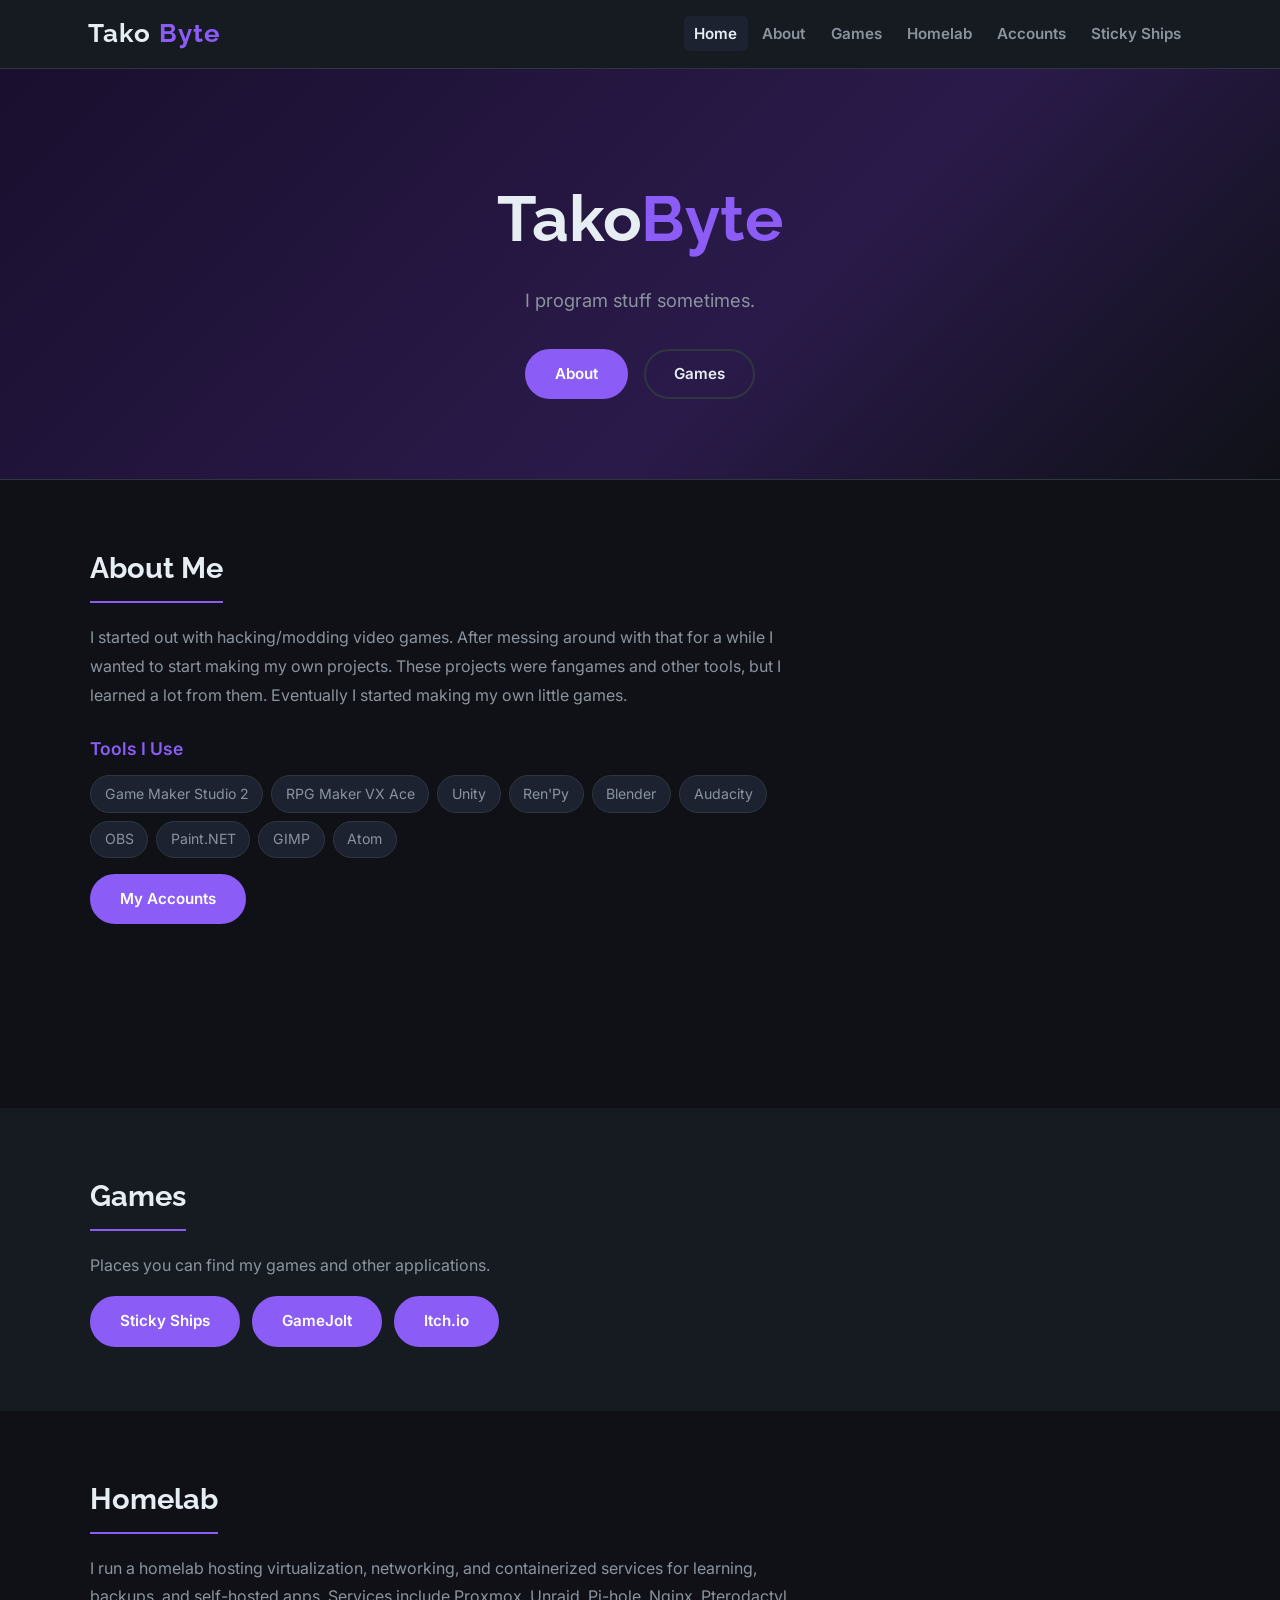
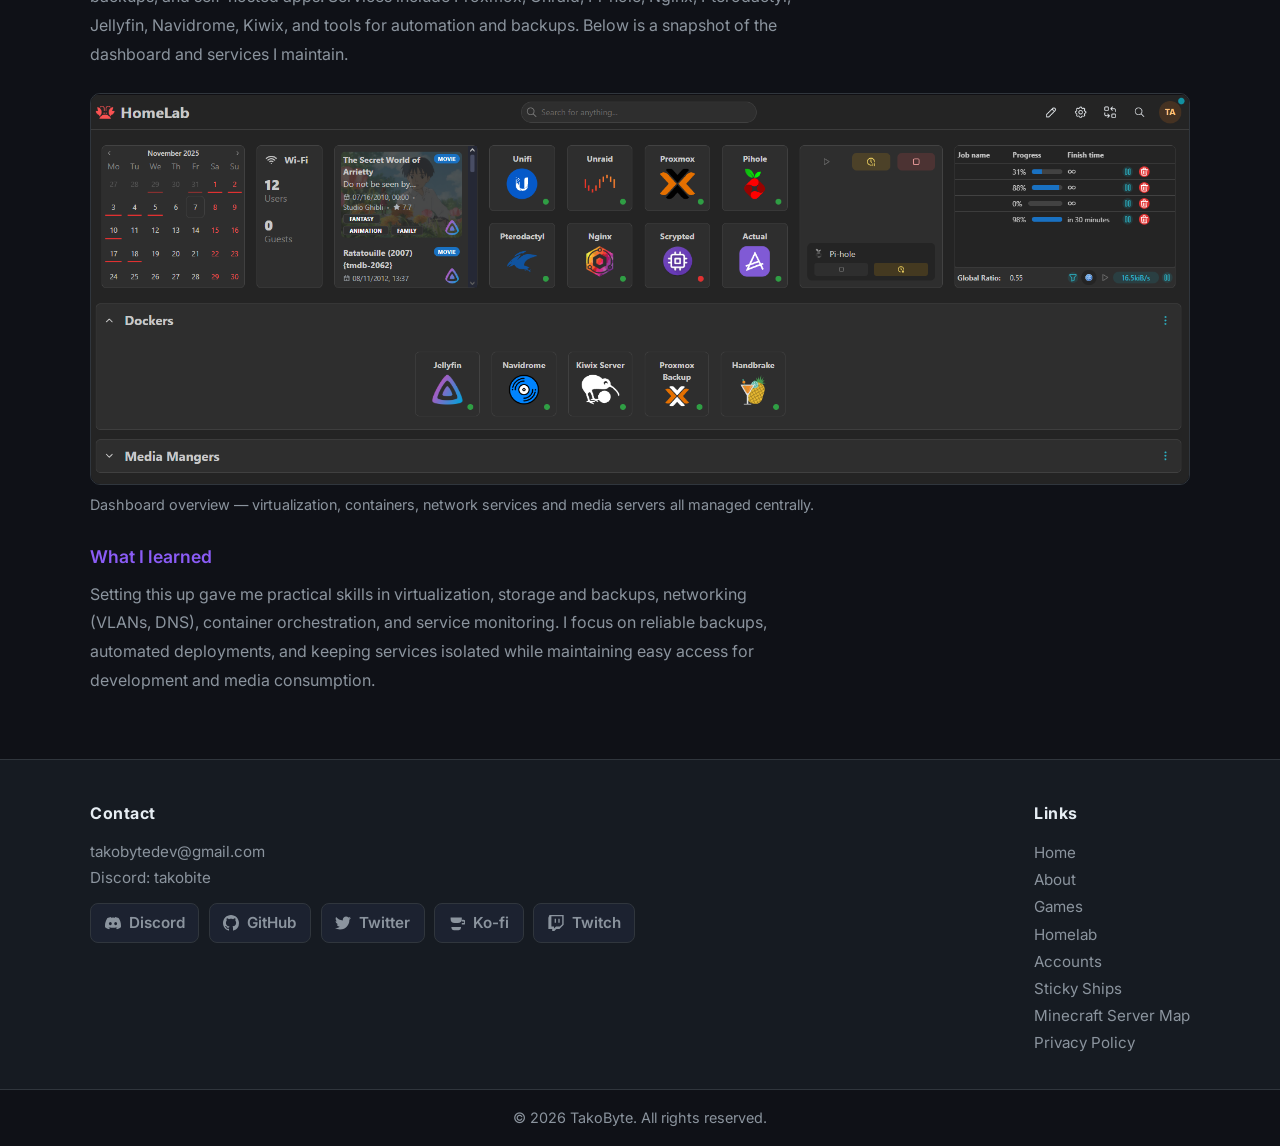
==== commit c2cb3805: "New discord server" ====
--- a/index.html
+++ b/index.html
@@ -66,9 +66,7 @@
           <a href="tako.html" class="btn">My Accounts</a>
         </div>
       </div>
-      <div class="discord-embed">
-        <iframe src="https://discord.com/widget?id=424350134906912780&theme=dark" width="350" height="500" allowtransparency="true" frameborder="0" sandbox="allow-popups allow-popups-to-escape-sandbox allow-same-origin allow-scripts" title="TakoByte Discord server"></iframe>
-      </div>
+<iframe src="https://discord.com/widget?id=1327305225190506546&theme=dark" width="350" height="500" allowtransparency="true" frameborder="0" sandbox="allow-popups allow-popups-to-escape-sandbox allow-same-origin allow-scripts"></iframe>
     </div>
   </section>
 
@@ -114,7 +112,7 @@
         <p><a href="mailto:takobytedev@gmail.com">takobytedev@gmail.com</a></p>
         <p>Discord: takobite</p>
         <div class="social-links">
-          <a class="social-btn" href="https://discord.gg/yjCG9RB" target="_blank" rel="noopener noreferrer" aria-label="TakoByte on Discord">
+          <a class="social-btn" href="https://discord.gg/br8rTQQaUU" target="_blank" rel="noopener noreferrer" aria-label="TakoByte on Discord">
             <svg width="16" height="16" viewBox="0 0 24 24" fill="currentColor" aria-hidden="true"><path d="M20.317 4.369a19.79 19.79 0 0 0-4.885-1.515.074.074 0 0 0-.079.037c-.21.375-.444.864-.608 1.25a18.27 18.27 0 0 0-5.487 0 12.6 12.6 0 0 0-.617-1.25.077.077 0 0 0-.079-.037A19.74 19.74 0 0 0 3.677 4.37a.07.07 0 0 0-.032.027C.533 9.09-.32 13.68.099 18.21a.082.082 0 0 0 .031.057 19.9 19.9 0 0 0 5.993 3.03.078.078 0 0 0 .084-.028 14.09 14.09 0 0 0 1.226-1.994.076.076 0 0 0-.041-.106 13.1 13.1 0 0 1-1.872-.892.077.077 0 0 1-.008-.128c.126-.094.252-.192.372-.291a.074.074 0 0 1 .077-.01c3.927 1.793 8.18 1.793 12.061 0a.073.073 0 0 1 .078.01c.12.099.246.198.373.292a.077.077 0 0 1-.006.127 12.3 12.3 0 0 1-1.873.892.076.076 0 0 0-.04.107c.36.698.772 1.362 1.225 1.993a.076.076 0 0 0 .084.029 19.84 19.84 0 0 0 6.002-3.03.077.077 0 0 0 .032-.054c.5-5.177-.838-9.674-3.549-13.615a.061.061 0 0 0-.031-.03zM8.02 15.33c-1.183 0-2.157-1.085-2.157-2.419 0-1.333.955-2.419 2.157-2.419 1.21 0 2.176 1.096 2.157 2.42 0 1.333-.955 2.418-2.157 2.418zm7.975 0c-1.183 0-2.157-1.085-2.157-2.419 0-1.333.955-2.419 2.157-2.419 1.21 0 2.176 1.096 2.157 2.42 0 1.333-.946 2.418-2.157 2.418z"/></svg>
             <span>Discord</span>
           </a>
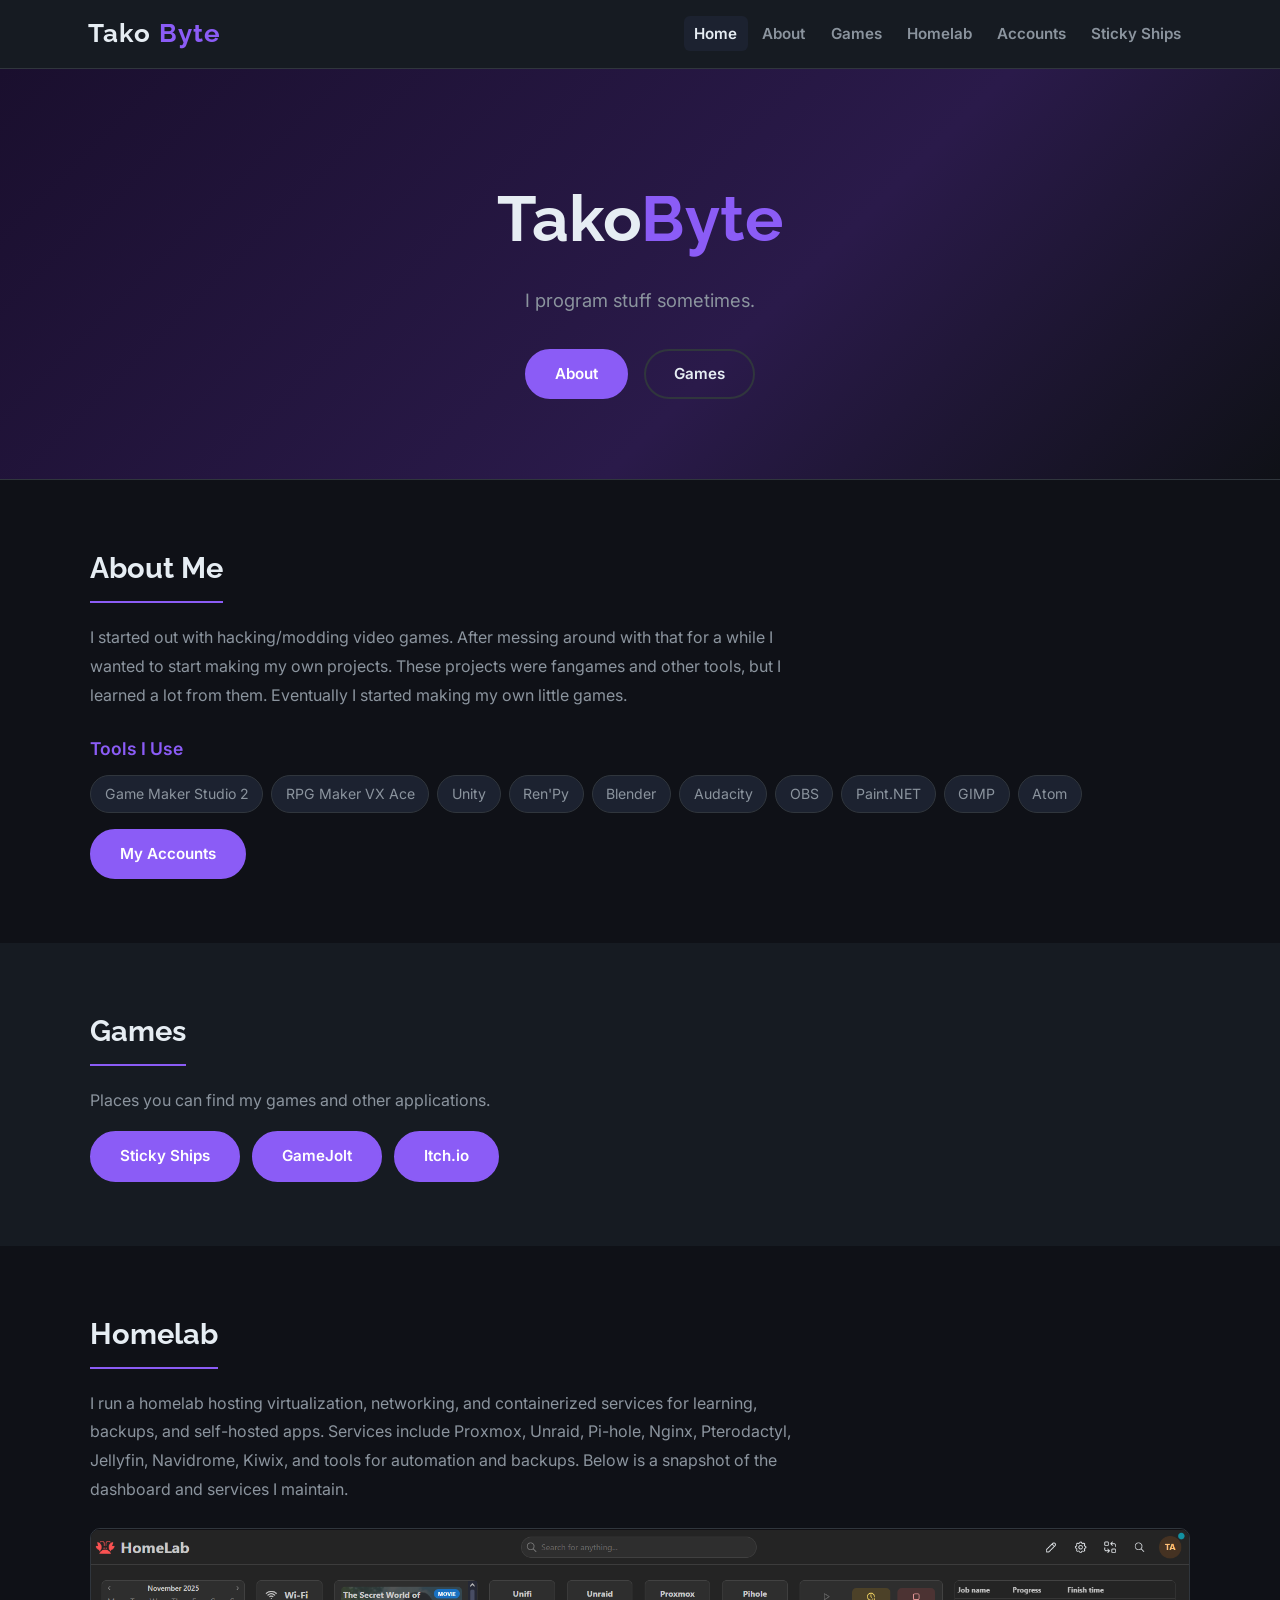
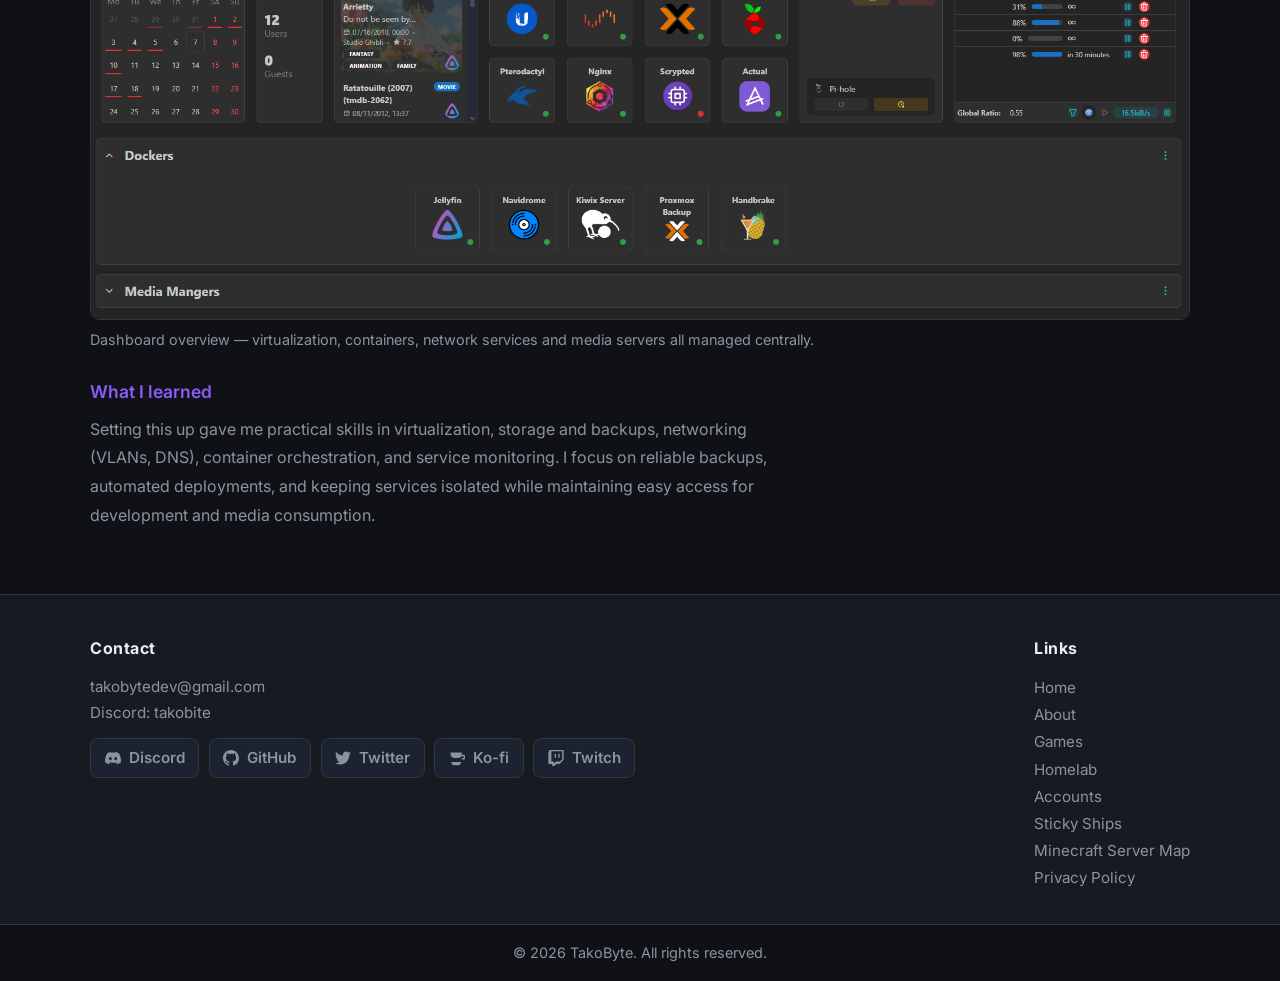
==== commit 7848b0bd: "Remove widget" ====
--- a/index.html
+++ b/index.html
@@ -66,7 +66,6 @@
           <a href="tako.html" class="btn">My Accounts</a>
         </div>
       </div>
-<iframe src="https://discord.com/widget?id=1327305225190506546&theme=dark" width="350" height="500" allowtransparency="true" frameborder="0" sandbox="allow-popups allow-popups-to-escape-sandbox allow-same-origin allow-scripts"></iframe>
     </div>
   </section>
 
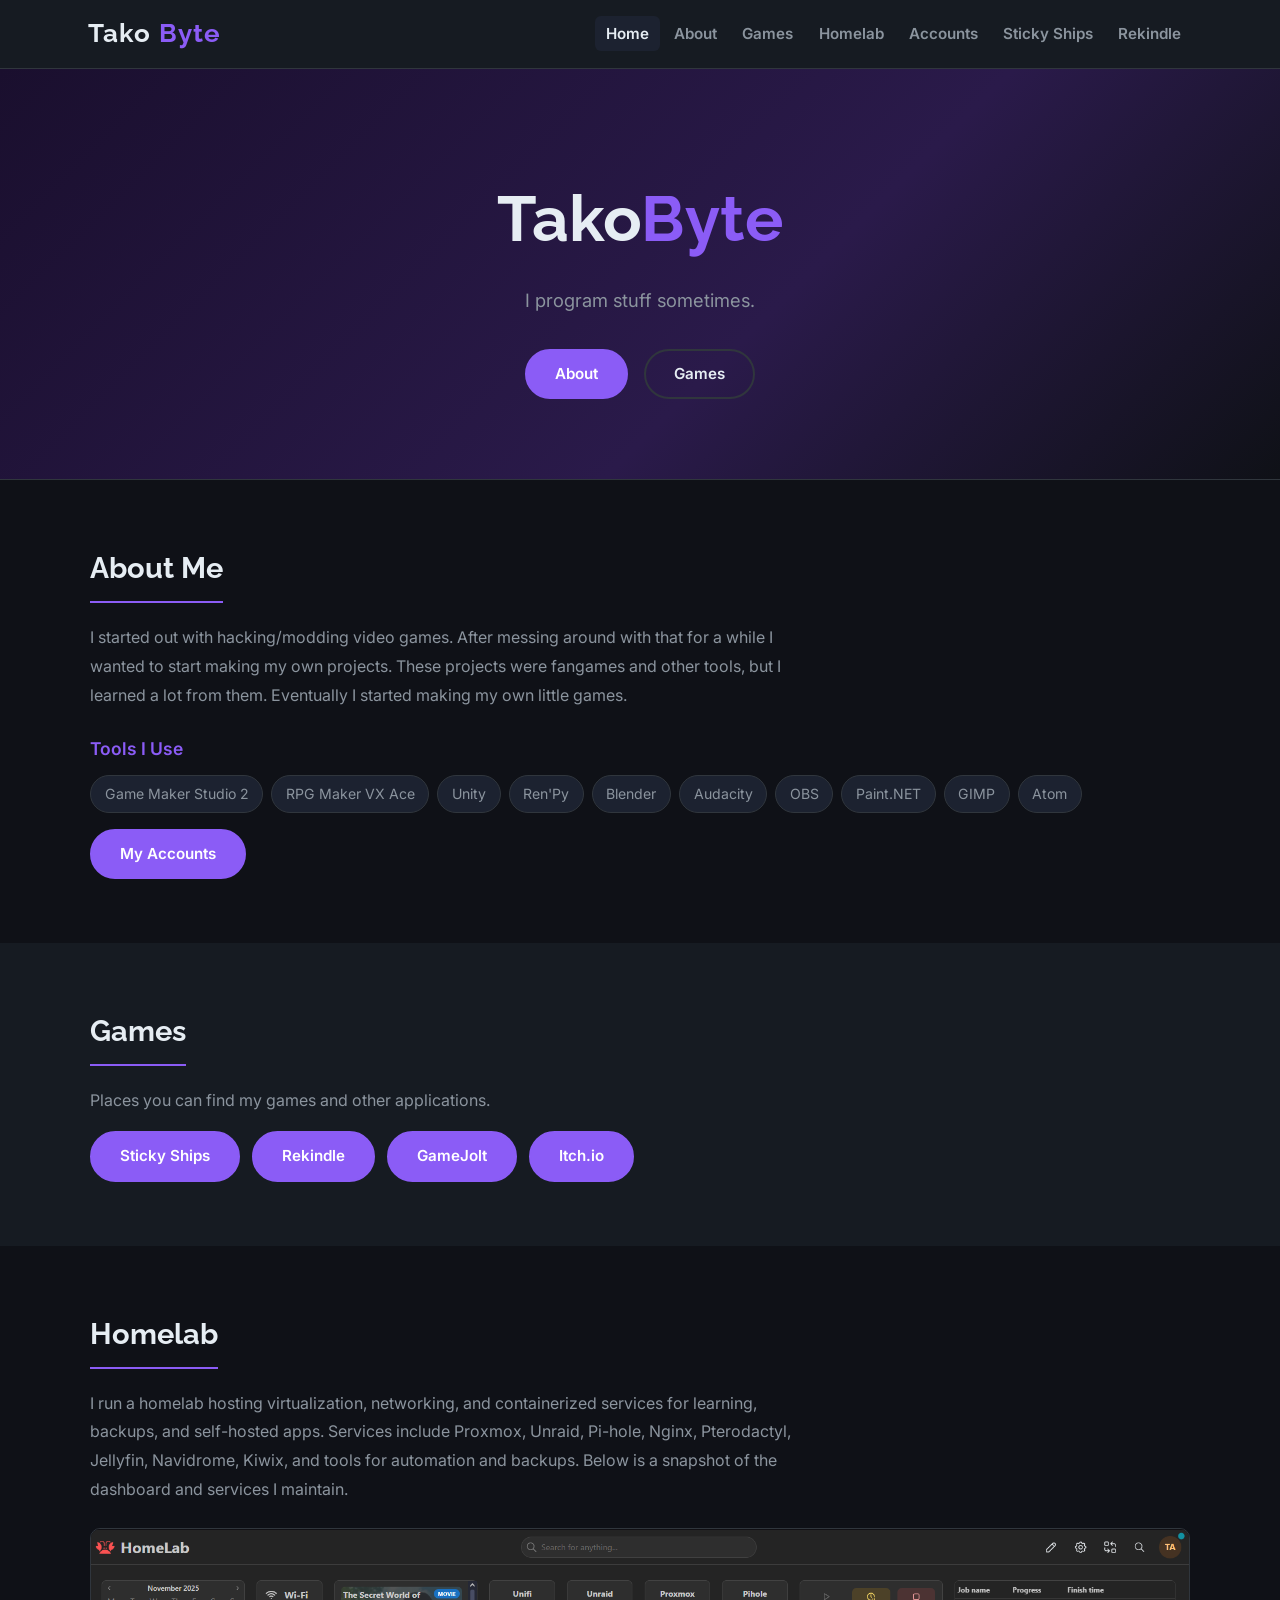
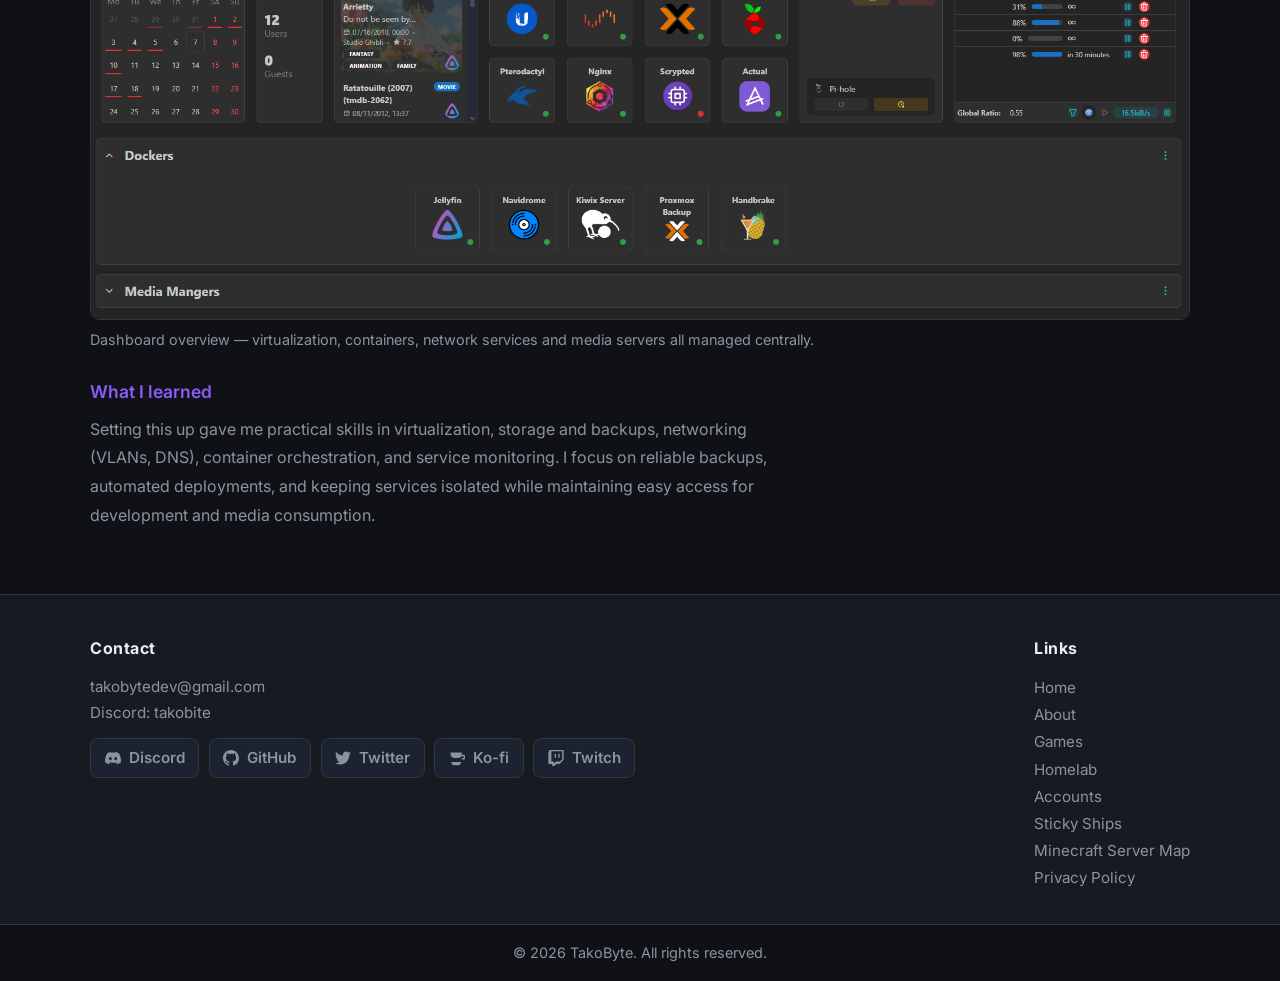
==== commit 4738ef56: "Rekindle" ====
--- a/index.html
+++ b/index.html
@@ -7,7 +7,7 @@
   <meta name="description" content="TakoByte's Projects — games, tools, and other things I've made.">
   <link rel="icon" type="image/png" href="assets/img/favicon.png">
   <link rel="apple-touch-icon" href="assets/img/apple-touch-icon.png">
-  <link rel="stylesheet" href="assets/css/style.css?v=3.0">
+  <link rel="stylesheet" href="assets/css/style.css?v=3.1">
   <link href="https://fonts.googleapis.com/css2?family=Inter:wght@400;600&family=Raleway:wght@700&display=swap" rel="stylesheet">
 </head>
 <body>
@@ -22,6 +22,7 @@
         <li><a href="#homelab" class="scrollto">Homelab</a></li>
         <li><a href="tako.html">Accounts</a></li>
         <li><a href="stickyships.html">Sticky Ships</a></li>
+        <li><a href="rekindle.html">Rekindle</a></li>
       </ul>
       <button class="hamburger" id="hamburger" aria-label="Open navigation">
         <span></span><span></span><span></span>
@@ -75,6 +76,7 @@
       <p class="section-text">Places you can find my games and other applications.</p>
       <div class="btn-row">
         <a href="stickyships.html" class="btn">Sticky Ships</a>
+        <a href="rekindle.html" class="btn">Rekindle</a>
         <a href="https://gamejolt.com/@TakoByte" class="btn" target="_blank" rel="noopener">GameJolt</a>
         <a href="https://takobyte.itch.io/" class="btn" target="_blank" rel="noopener">Itch.io</a>
       </div>
--- a/assets/css/style.css
+++ b/assets/css/style.css
@@ -350,6 +350,92 @@
   object-fit: cover;
   display: block;
 }
+
+/* ── UCN Maker ── */
+.hero-banner {
+  display: block;
+  width: 100%;
+  max-width: 1000px;
+  margin: 0 auto;
+  border-radius: var(--radius);
+  border: 1px solid var(--border);
+}
+
+.gallery-wide { grid-template-columns: repeat(auto-fit, minmax(300px, 1fr)); }
+.gallery-wide img { height: auto; aspect-ratio: 16 / 9; }
+
+.hero-note {
+  color: var(--text-muted);
+  font-size: 0.9rem;
+  margin-top: 1.25rem;
+}
+
+/* feature cards */
+.feature-grid {
+  display: grid;
+  grid-template-columns: repeat(auto-fill, minmax(280px, 1fr));
+  gap: 1rem;
+  margin-top: 0.5rem;
+}
+
+.feature-card {
+  background: var(--bg-card);
+  border: 1px solid var(--border);
+  border-radius: var(--radius);
+  padding: 1.25rem 1.4rem;
+}
+
+.feature-card h3 {
+  font-size: 1.05rem;
+  color: var(--text);
+  margin-bottom: 0.4rem;
+}
+
+.feature-card p { color: var(--text-muted); font-size: 0.95rem; line-height: 1.65; }
+
+.section-text + .section-text { margin-top: 1rem; }
+
+.section-text code {
+  background: var(--bg-card);
+  border: 1px solid var(--border);
+  border-radius: 4px;
+  padding: 0 0.3em;
+  font-size: 0.9em;
+}
+
+.fine-print {
+  color: var(--text-muted);
+  font-size: 0.85rem;
+  max-width: 72ch;
+  margin-top: 1.5rem;
+  opacity: 0.8;
+}
+
+/* ── Rekindle ── */
+.rk-logo {
+  display: block;
+  width: 128px;
+  height: 128px;
+  margin: 0 auto 1rem;
+}
+
+.rk-downloads {
+  display: grid;
+  grid-template-columns: repeat(auto-fit, minmax(260px, 1fr));
+  gap: 1rem;
+  margin-top: 1.25rem;
+}
+
+.rk-dl {
+  display: flex;
+  flex-direction: column;
+  gap: 0.75rem;
+}
+
+.rk-dl p { flex: 1; }
+.rk-dl .btn { text-align: center; }
+
+.rk-alt { color: var(--accent); }
 
 /* ── Legal page wrapper (Privacy Policy) ── */
 .legal-wrap {
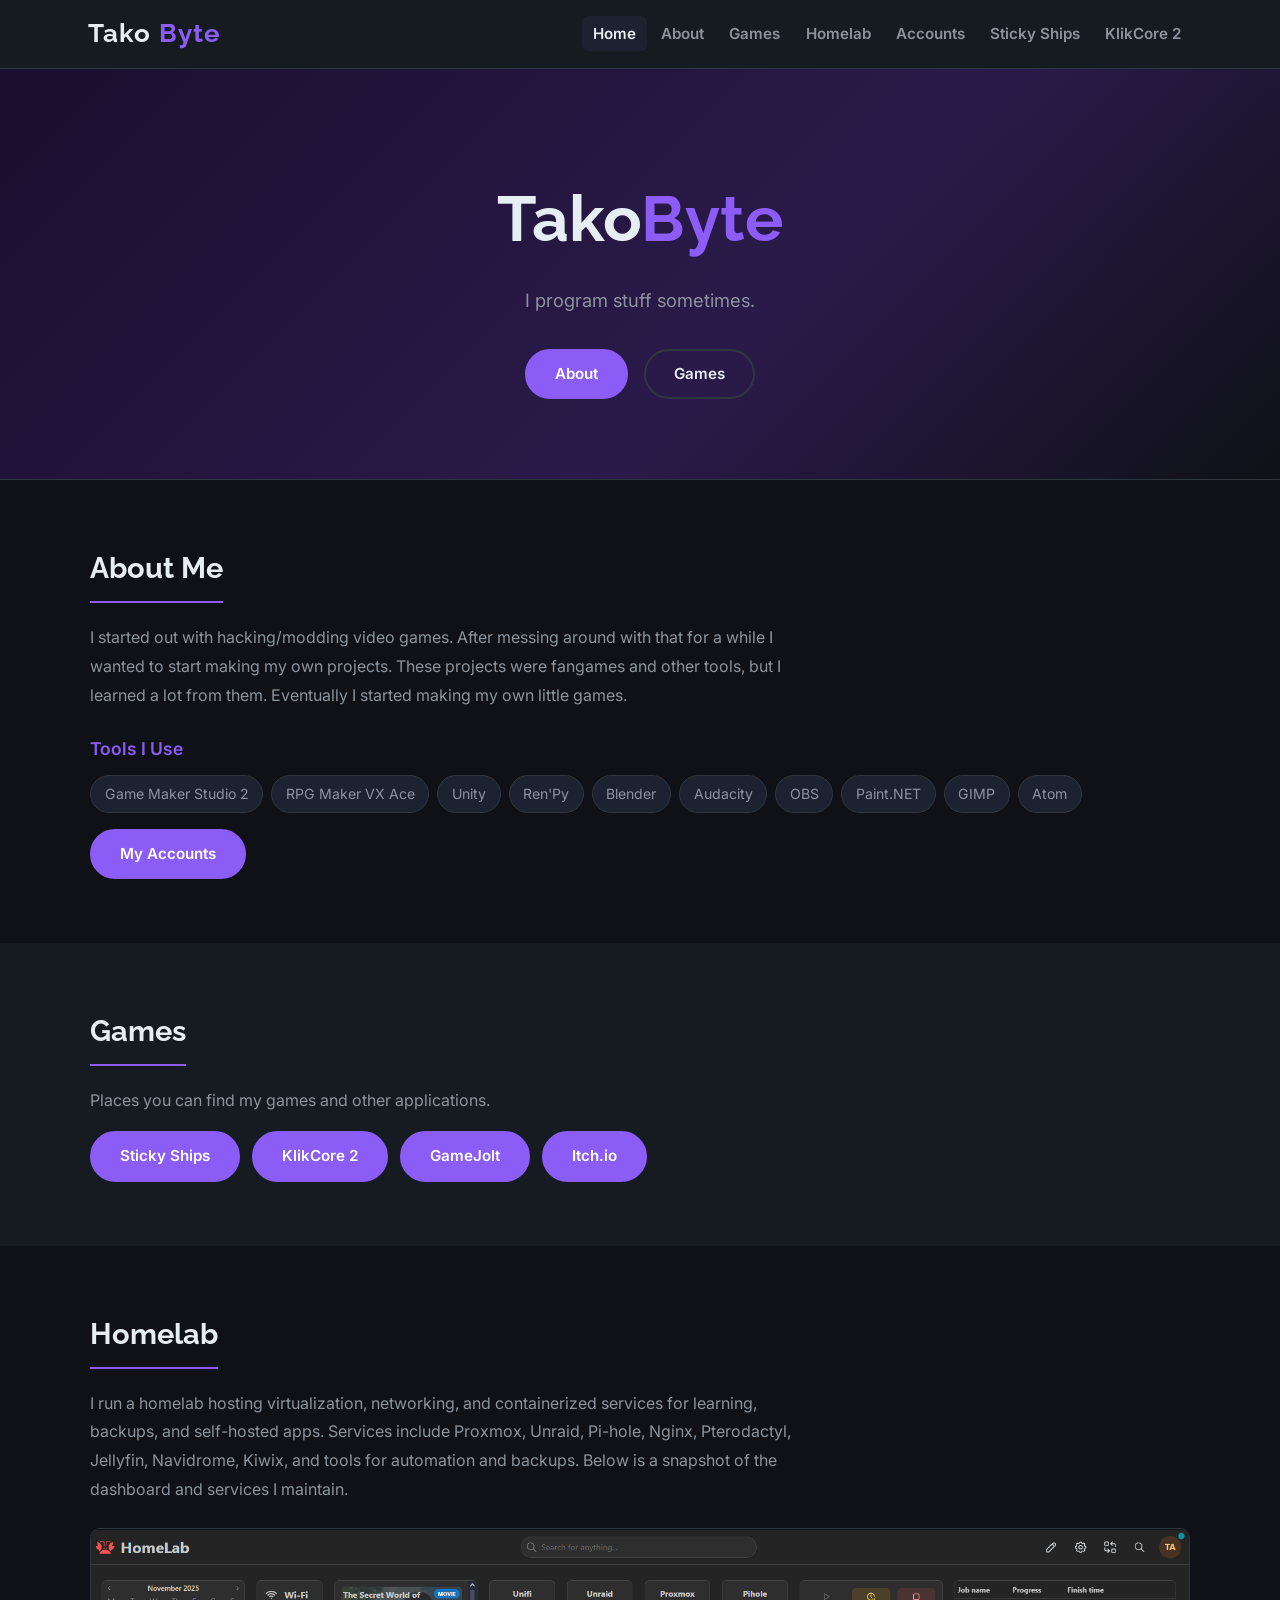
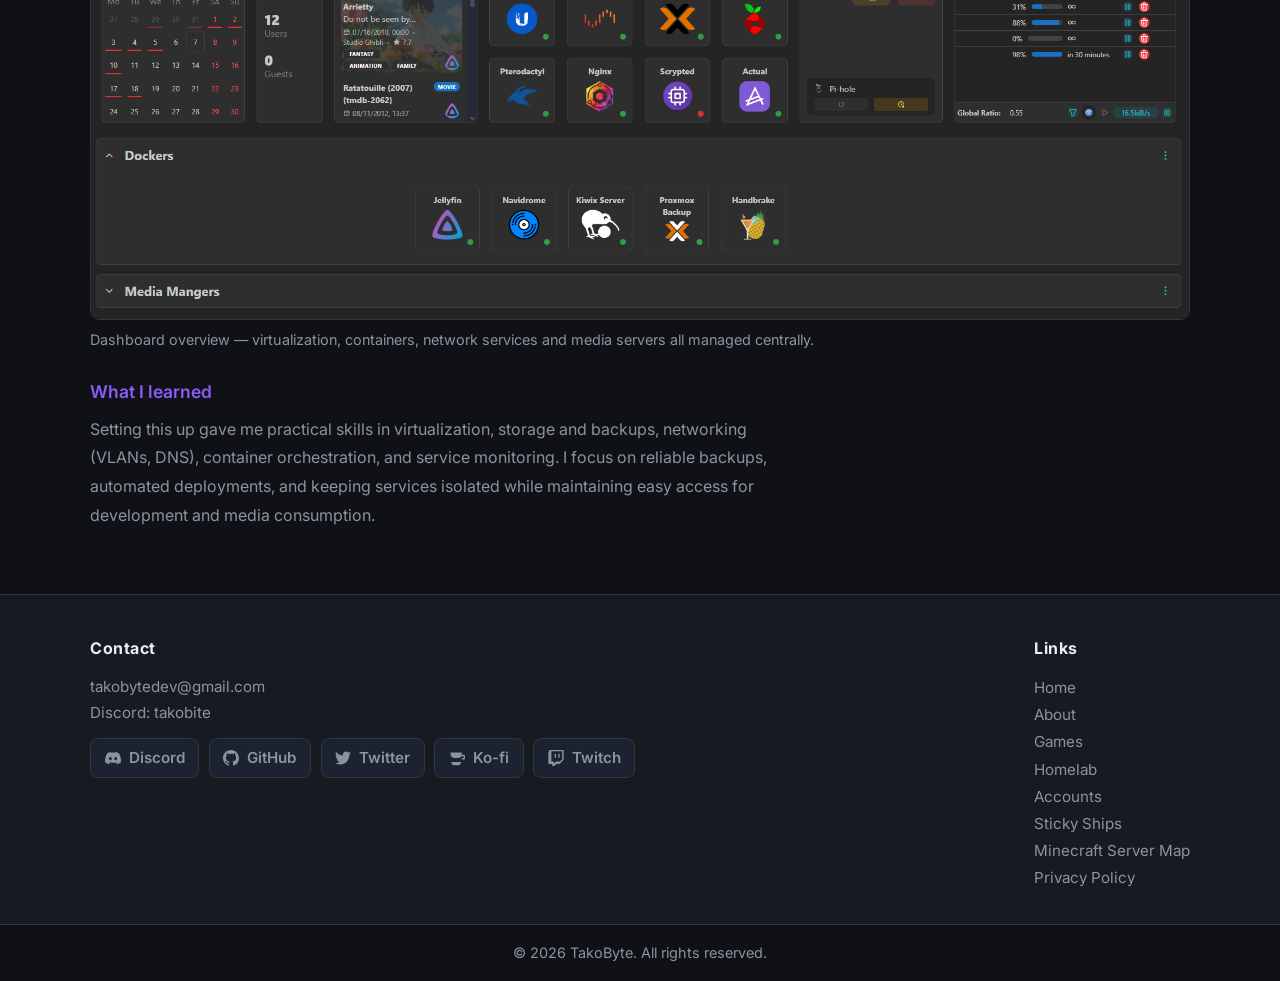
==== commit ed6717c4: "Rekindle is now KlikCore 2: new pages (old ones redirect), new icon, new download links" ====
--- a/index.html
+++ b/index.html
@@ -22,7 +22,7 @@
         <li><a href="#homelab" class="scrollto">Homelab</a></li>
         <li><a href="tako.html">Accounts</a></li>
         <li><a href="stickyships.html">Sticky Ships</a></li>
-        <li><a href="rekindle.html">Rekindle</a></li>
+        <li><a href="klikcore.html">KlikCore 2</a></li>
       </ul>
       <button class="hamburger" id="hamburger" aria-label="Open navigation">
         <span></span><span></span><span></span>
@@ -76,7 +76,7 @@
       <p class="section-text">Places you can find my games and other applications.</p>
       <div class="btn-row">
         <a href="stickyships.html" class="btn">Sticky Ships</a>
-        <a href="rekindle.html" class="btn">Rekindle</a>
+        <a href="klikcore.html" class="btn">KlikCore 2</a>
         <a href="https://gamejolt.com/@TakoByte" class="btn" target="_blank" rel="noopener">GameJolt</a>
         <a href="https://takobyte.itch.io/" class="btn" target="_blank" rel="noopener">Itch.io</a>
       </div>
--- a/assets/css/style.css
+++ b/assets/css/style.css
@@ -411,7 +411,7 @@
   opacity: 0.8;
 }
 
-/* ── Rekindle ── */
+/* ── KlikCore 2 ── */
 .rk-logo {
   display: block;
   width: 128px;
@@ -436,6 +436,51 @@
 .rk-dl .btn { text-align: center; }
 
 .rk-alt { color: var(--accent); }
+
+/* KlikCore 2 compatibility */
+.hero-compact { padding: 4.5rem 0 3.5rem; }
+
+.badge {
+  display: inline-block;
+  padding: 0.1rem 0.6rem;
+  border-radius: 999px;
+  font-size: 0.8rem;
+  font-weight: 600;
+  white-space: nowrap;
+  border: 1px solid transparent;
+}
+.badge-tested  { background: rgba(46, 160, 67, 0.15);  color: #56d364; border-color: rgba(46, 160, 67, 0.4); }
+.badge-runs    { background: rgba(139, 92, 246, 0.15); color: #b69cff; border-color: rgba(139, 92, 246, 0.4); }
+.badge-partial { background: rgba(210, 153, 34, 0.15); color: #e3b341; border-color: rgba(210, 153, 34, 0.4); }
+.badge-no      { background: rgba(248, 81, 73, 0.12); color: #ff7b72; border-color: rgba(248, 81, 73, 0.4); }
+
+.compat-legend p { color: var(--text-muted); margin-bottom: 0.6rem; }
+.compat-legend .badge { margin-right: 0.5rem; min-width: 4.8rem; text-align: center; }
+.compat-legend + .section-text { margin-top: 1rem; }
+
+.compat-wrap {
+  overflow-x: auto;
+  border: 1px solid var(--border);
+  border-radius: var(--radius);
+}
+
+.compat-table {
+  width: 100%;
+  border-collapse: collapse;
+  background: var(--bg-card);
+  font-size: 0.95rem;
+}
+.compat-table th, .compat-table td {
+  text-align: left;
+  padding: 0.7rem 1rem;
+  border-bottom: 1px solid var(--border);
+  vertical-align: top;
+}
+.compat-table th { color: var(--text-muted); font-weight: 600; font-size: 0.85rem; background: var(--bg-alt); }
+.compat-table tbody tr:last-child td { border-bottom: none; }
+.compat-table td:first-child { font-weight: 600; min-width: 12rem; }
+.compat-table td:last-child { color: var(--text-muted); }
+.compat-count { margin-top: 1rem; }
 
 /* ── Legal page wrapper (Privacy Policy) ── */
 .legal-wrap {
